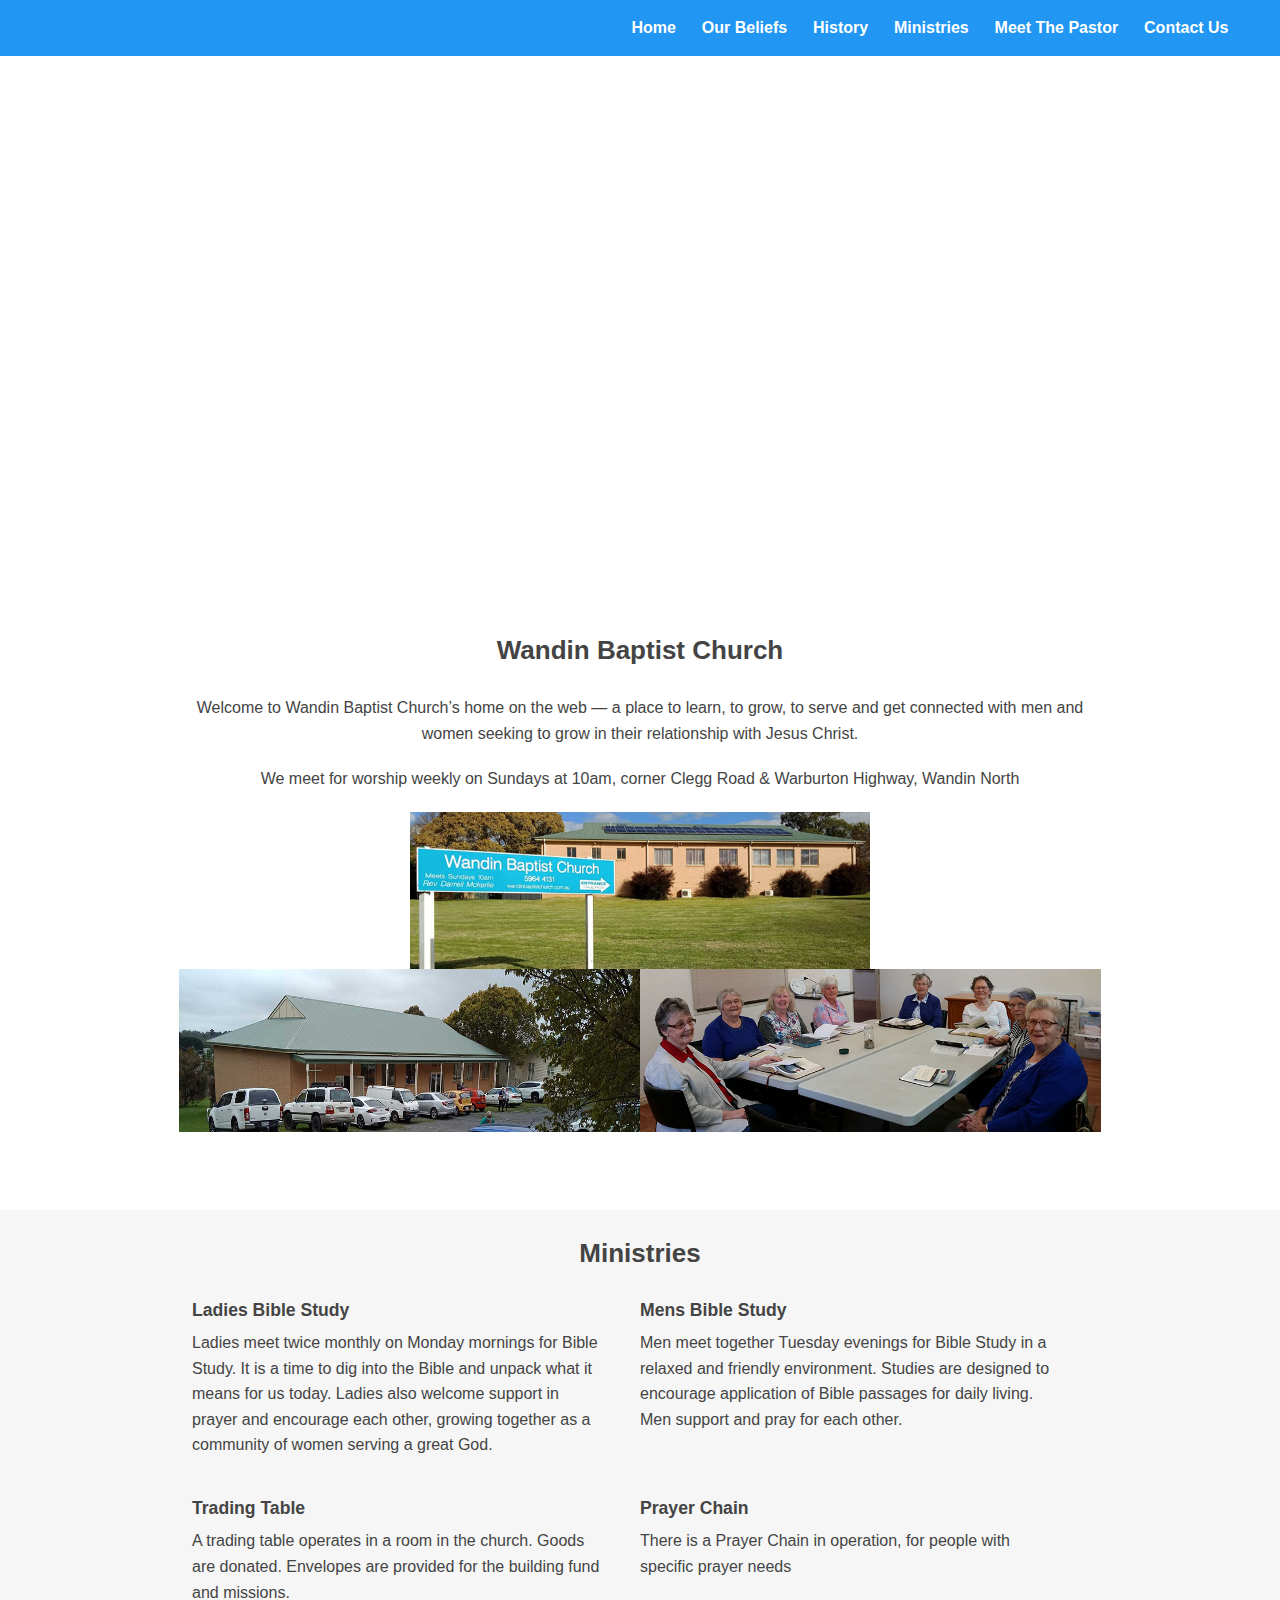
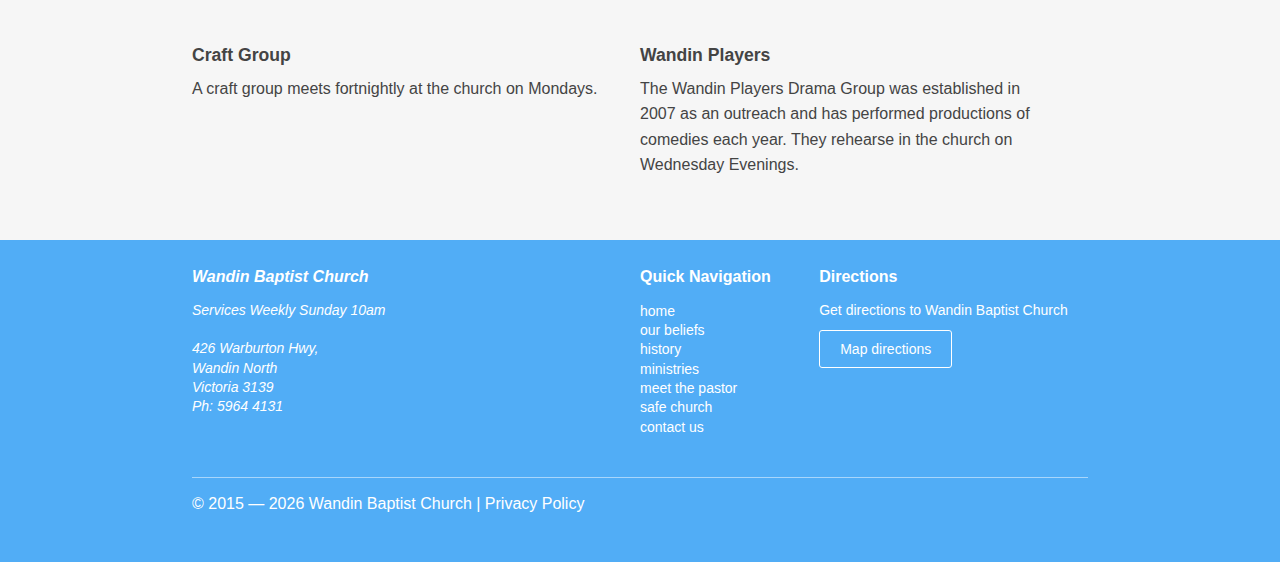
==== index.html @ 98bea3c4 "Update homepage HTML" ====
<!DOCTYPE html>
<html>

<head>
  <meta charset="utf-8">
  <meta http-equiv="X-UA-Compatible" content="IE=edge,chrome=1">
  <title>Wandin Baptist Church</title>
  <meta name="viewport" content="width=device-width, initial-scale=1.0">
  <link rel="stylesheet" href="assets/css/main.css">
  <style>
    .photo--grid img {
      margin: 0 auto;
      width: 100%;
    }
@media screen and (min-width:1000px) {
    .photo--grid {
      display: flex;
    }
    .photo--grid img, .half-img {
      margin: 0 auto;
      width: 50%;
    }
  }
  </style>
  
</head>

<body>
  <header role="banner">

    <div class="wrapper header--wrapper">

      <div class="logo">
        <a href="index.html"><img src="assets/img/logo.jpg" alt=""></a>
      </div><!-- logo -->

      <nav role="navigation" class="main__navigation">
        <ul>
          <li><a href="index.html">home</a></li>
          <li><a href="our-beliefs.html">our beliefs</a></li>
          <li><a href="wandin-baptist-history.html">history</a></li>
          <li><a href="#ministries">ministries</a></li>
          <li><a href="meet-the-pastor.html">meet the pastor</a></li>
          <li><a href="contact-us.html">contact us</a></li>

        </ul>

      </nav>

    </div><!-- end wrapper -->

  </header><!-- end header -->

  <div class="banner">
    <div class="banner__content">
      <h2>Wandin Baptist Church</h2>
      <p>Sundays 10am</p>
      <a href="our-beliefs.html" class="btn">read more about wandin baptist church</a>
    </div>
  </div><!-- end banner -->
  <article>
    <h3 class="article__heading">Wandin Baptist Church</h3>
    <p>Welcome to Wandin Baptist Church’s home on the web &mdash; a place to learn, to grow, to serve and get connected
      with men and women seeking to grow in their relationship with Jesus Christ.</p>
    <p>We meet for worship weekly on Sundays at 10am, corner Clegg Road &amp; Warburton Highway, Wandin North</p>
    <img src="assets/img/wandin-baptist-rear_CROP.jpg" alt="Church building" class="half-img">
    <div class="photo--grid">
        <img src="assets/img/Wandin-Baptist-with-cars.jpg" alt="Church building with multiple cars parked in front of it">
        <img src="assets/img/Wandin-Baptist-Ladies.jpg" alt="a Group of Ladies Meeting for a bible study" title="a Group of Ladies Meeting for a bible study"> 
    </div>
  </article>
  
  

  
  <div class="sub__footer" role="contentinfo" id="ministries">
    <div class="sub__footer--content wrapper--small">
      <h3 class="sub__footer--heading">Ministries</h3>
      <ul>
        <li>
          <h4>ladies bible study</h4>
          <p>Ladies meet twice monthly on Monday mornings for Bible Study. It is a time to dig into the Bible and unpack what it means for us today.  Ladies also welcome support in prayer and encourage each other, growing together as a community of women serving a great God.</p>
        </li> 
        <li>
          <h4>mens bible study</h4>
          <p>Men meet together Tuesday evenings for Bible Study in a relaxed and friendly environment.  Studies are designed to encourage application of Bible passages for daily living. Men support and pray for each other.</p>
        </li>
        <li>
          <h4>trading table</h4>
          <p>A trading table operates in a room in the church. Goods are donated. Envelopes are provided for the
            building fund and missions.</p>
        </li>
        <li>
          <h4>prayer chain</h4>
          <p>There is a Prayer Chain in operation, for people with specific prayer needs</p>
        </li>
        <li>
          <h4>craft group</h4>
          <p>A craft group meets fortnightly at the church on Mondays.</p>
        </li>
        <li>
          <h4>wandin players</h4>
          <p>The Wandin Players Drama Group was established in 2007 as an outreach and has performed productions of
            comedies each year. They rehearse in the church on Wednesday Evenings.</p>
        </li>
      </ul>
    </div>
  </div><!-- end sub-footer -->
  <footer role="contentinfo">

    <div class="main__footer--content wrapper--small">

      <address>
        <h5>wandin baptist church</h5>

        <p>Services Weekly Sunday 10am<br /><br />
          426 Warburton Hwy,<br />
          Wandin North<br />
          Victoria 3139<br />
          Ph: 5964 4131
        </p>

      </address>

      <nav role="navigation" class="footer__navigation">
        <h5>Quick Navigation</h5>

        <ul>
          <li><a href="index.html">home</a>
          <li><a href="our-beliefs.html">our beliefs</a></li>
          <li><a href="wandin-baptist-history.html">history</a></li>
          <li><a href="#ministries">ministries</a></li>
          <li><a href="meet-the-pastor.html">meet the pastor</a></li>
          <li><a href="safe-church.html">safe church</a></li>
          <li><a href="contact-us.html">contact us</a></li>
        </ul>

      </nav>

      <div class="directions">
        <h5>directions</h5>
        <p>Get directions to Wandin Baptist Church</p>
        <a href="https://www.google.com.au/maps/dir//426+Warburton+Hwy,+Wandin+North+VIC+3139/@-37.781396,145.4275723,17z/data=!4m8!4m7!1m0!1m5!1m1!1s0x6ad6296b42bf8693:0xf4c6019c6da97b45!2m2!1d145.429761!2d-37.781396"
          class="btn btn--secondary" target="_blank">Map
          directions</a>
      </div>
    </div><!-- end main footer content -->


    <div class="copyright wrapper--small">
      <p>&copy; 2015 &mdash;
        <script>document.write(new Date().getFullYear())</script> Wandin Baptist Church | <a href="privacy.html">Privacy
          Policy</a>
    </div>

  </footer><!-- end footer -->
  <script src="https://code.jquery.com/jquery-2.2.4.min.js"></script>
  <script src="assets/js/min/main.js"></script>
</body>

</html>
---- assets/css/main.css ----
progress,
sub,
sup {
    vertical-align: baseline;
}
button,
hr,
input {
    overflow: visible;
}
body,
html {
    -webkit-text-size-adjust: 100%;
}
.banner__content,
.large,
article,
h2 {
    text-align: center;
}
@font-face {
    font-family: "Fira Sans";
    font-style: normal;
    font-weight: 400;
    src: local("Fira Sans Regular"), local("FiraSans-Regular"), url(https://fonts.gstatic.com/s/firasans/v7/EjsrzDkQUQCDwsBtLpcVQaCWcynf_cDxXwCLxiixG1c.ttf) format("truetype");
}
@font-face {
    font-family: "Fira Sans";
    font-style: italic;
    font-weight: 400;
    src: local("Fira Sans Italic"), local("FiraSans-Italic"), url(https://fonts.gstatic.com/s/firasans/v7/QURAmFz4b80g324-oF-Uj50EAVxt0G0biEntp43Qt6E.ttf) format("truetype");
} /*! normalize.css v4.1.1 | MIT License | github.com/necolas/normalize.css */
@font-face {
    font-family: "Source Sans Pro";
    font-style: normal;
    font-weight: 300;
    src: local("Source Sans Pro Light"), local("SourceSansPro-Light"), url(https://fonts.gstatic.com/s/sourcesanspro/v9/toadOcfmlt9b38dHJxOBGMw1o1eFRj7wYC6JbISqOjY.ttf) format("truetype");
}
@font-face {
    font-family: "Source Sans Pro";
    font-style: normal;
    font-weight: 400;
    src: local("Source Sans Pro"), local("SourceSansPro-Regular"), url(https://fonts.gstatic.com/s/sourcesanspro/v9/ODelI1aHBYDBqgeIAH2zlNzbP97U9sKh0jjxbPbfOKg.ttf) format("truetype");
}
@font-face {
    font-family: "Source Sans Pro";
    font-style: normal;
    font-weight: 600;
    src: local("Source Sans Pro Semibold"), local("SourceSansPro-Semibold"), url(https://fonts.gstatic.com/s/sourcesanspro/v9/toadOcfmlt9b38dHJxOBGNNE-IuDiR70wI4zXaKqWCM.ttf) format("truetype");
}
html {
    font-family: sans-serif;
    -ms-text-size-adjust: 100%;
}
article,
aside,
details,
figcaption,
figure,
footer,
header,
main,
menu,
nav,
section,
summary {
    display: block;
}
audio,
canvas,
progress,
video {
    display: inline-block;
}
audio:not([controls]) {
    display: none;
    height: 0;
}
[hidden],
template {
    display: none;
}
a {
    background-color: transparent;
    -webkit-text-decoration-skip: objects;
    color: #fff;
    text-decoration: none;
    outline: 0;
    -webkit-transition: all 0.2s ease-in-out;
    transition: all 0.2s ease-in-out;
}
.btn,
a:focus,
a:hover {
    -webkit-transition: all 0.2s ease-in-out;
}
a:active,
a:hover {
    outline-width: 0;
}
abbr[title] {
    border-bottom: none;
    text-decoration: underline;
    text-decoration: underline dotted;
}
b,
strong {
    font-weight: bolder;
}
dfn {
    font-style: italic;
}
mark {
    background-color: #ff0;
    color: #000;
}
sub,
sup {
    font-size: 75%;
    line-height: 0;
    position: relative;
}
sub {
    bottom: -0.25em;
}
sup {
    top: -0.5em;
}
img {
    display: block; 
    height: auto; 
    width: 100%;
}
svg:not(:root) {
    overflow: hidden;
}
code,
kbd,
pre,
samp {
    font-family: monospace, monospace;
    font-size: 1em;
}

hr {
    -webkit-box-sizing: content-box;
    box-sizing: content-box;
}
button,
input,
select,
textarea {
    font: inherit;
    margin: 0;
}
optgroup {
    font-weight: 700;
}
button,
select {
    text-transform: none;
}
h5,
nav.main__navigation {
    text-transform: capitalize;
}
[type="reset"],
[type="submit"],
button,
html [type="button"] {
    -webkit-appearance: button;
}
[type="button"]::-moz-focus-inner,
[type="reset"]::-moz-focus-inner,
[type="submit"]::-moz-focus-inner,
button::-moz-focus-inner {
    border-style: none;
    padding: 0;
}
[type="button"]:-moz-focusring,
[type="reset"]:-moz-focusring,
[type="submit"]:-moz-focusring,
button:-moz-focusring {
    outline: ButtonText dotted 1px;
}
fieldset {
    border: 1px solid silver;
    margin: 0 2px;
    padding: 0.35em 0.625em 0.75em;
}
legend {
    -webkit-box-sizing: border-box;
    box-sizing: border-box;
    color: inherit;
    display: table;
    max-width: 100%;
    padding: 0;
    white-space: normal;
}
textarea {
    overflow: auto;
}
[type="checkbox"],
[type="radio"] {
    -webkit-box-sizing: border-box;
    box-sizing: border-box;
    padding: 0;
}
[type="number"]::-webkit-inner-spin-button,
[type="number"]::-webkit-outer-spin-button {
    height: auto;
}
[type="search"] {
    -webkit-appearance: textfield;
    outline-offset: -2px;
}
[type="search"]::-webkit-search-cancel-button,
[type="search"]::-webkit-search-decoration {
    -webkit-appearance: none;
}
::-webkit-file-upload-button {
    -webkit-appearance: button;
    font: inherit;
}
.big,
.bigger,
.gigantic,
.huge,
.large,
body,
h1,
h2,
h3,
h4,
h5,
h6 {
    margin: 0;
    font-family: "Source Sans Pro", Helvertica, Arial, sans-serif;
}
* {
    -webkit-box-sizing: border-box;
    box-sizing: border-box;
}
.big,
.bigger,
.gigantic,
.huge,
.large,
h1,
h2,
h3,
h4,
h5,
h6 {
    font-weight: 700;
}
.gigantic {
    font-size: 6.875rem;
    line-height: 1.09;
    letter-spacing: -0.125rem;
}
.huge,
h1 {
    font-size: 4.25rem;
    line-height: 1.05;
    letter-spacing: -0.063rem;
}
.large,
h2 {
    font-size: 2.625rem;
    line-height: 1.14;
}
.big,
.bigger,
h3,
h4,
h5 {
    line-height: 1.38;
}
.bigger,
h3 {
    font-size: 1.625rem;
}
.big,
h4 {
    font-size: 1.375rem;
}
h5 {
    font-size: 1rem;
    margin-bottom: 0.809rem;
}
.small,
small {
    font-size: 0.625rem;
    line-height: 1.2;
}
a:focus,
a:hover {
    color: #e6e6e6;
    transition: all 0.2s ease-in-out;
}
::selection {
    background: #2196f3;
}
::-moz-selection {
    background: #2196f3;
}
img::selection {
    background: 0 0;
}
img::-moz-selection {
    background: 0 0;
}
body,
html {
    min-height: 100vh;
    min-height: 100%;
}
body {
    background: #fff;
    line-height: 1.6;
    font-size: 100%;
    font-weight: 400;
    color: #444;
    -webkit-font-smoothing: antialiased;
    -webkit-tap-highlight-color: #2196f3;
    overflow-x: hidden;
}
p {
    margin: 0 0 1.25rem;
}
em {
    font-style: italic;
}
strong {
    font-weight: 700;
}
hr {
    border: solid #ddd;
    border-width: 0.063rem 0 0;
    clear: both;
    margin: 0.625rem 0 1.875rem;
    height: 0;
}
.btn {
    padding: 0.625rem 1.25rem;
    border: 0.063rem solid #fff;
    -webkit-border-radius: 0.188rem;
    border-radius: 0.188rem;
    transition: all 0.2s ease-in-out;
}
.btn--secondary,
.btn:hover {
    -webkit-transition: all 0.2s ease-in-out;
}
.btn:hover {
    color: #d9d9d9;
    border-color: #d9d9d9;
    transition: all 0.2s ease-in-out;
}
.btn--secondary {
    color: #fff;
    transition: all 0.2s ease-in-out;
    border-color: #fff;
}
.btn--secondary:hover {
    color: #d9d9d9;
    border-color: #d9d9d9;
    -webkit-transition: all 0.2s ease-in-out;
    transition: all 0.2s ease-in-out;
}
.wrapper {
    width: 96%;
    margin: 0 auto;
}
.wrapper--small {
    width: 94%;
    margin: 0 auto;
}
@media screen and (min-width: 700px) {
    .wrapper--small {
        width: 70%;
        margin: 0 auto;
    }
}
form {
    margin-bottom: 1.618rem;
    display: -webkit-box;
    display: -webkit-flex;
    display: -ms-flexbox;
    display: flex;
    -webkit-box-orient: horizontal;
    -webkit-box-direction: normal;
    -webkit-flex-direction: row;
    -ms-flex-direction: row;
    flex-direction: row;
    -webkit-flex-wrap: wrap;
    -ms-flex-wrap: wrap;
    flex-wrap: wrap;
}
form input:focus,
form textarea:focus {
    outline: 0;
    border: 1px solid #2196f3;
}
form input,
form textarea {
    margin-right: 10px;
    margin-bottom: 10px;
    padding: 8px 10px;
    color: #444;
    border: 1px solid #e1e1e1;
}
form input {
    -webkit-box-flex: 1;
    -webkit-flex: 1 0 40%;
    -ms-flex: 1 0 40%;
    flex: 1 0 40%;
}
form textarea {
    -webkit-box-flex: 1;
    -webkit-flex: 1 0 98%;
    -ms-flex: 1 0 98%;
    flex: 1 0 98%;
    min-height: 6.472rem;
}
form button {
    font-size: 0.875rem;
    background-color: #fff;
    -webkit-box-shadow: none;
    box-shadow: none;
    border: 1px solid #e1e1e1;
    color: #444;
}
.timeline ul li,
form button:hover,
header {
    background-color: #2196f3;
}
form button:hover {
    color: #fff;
    cursor: pointer;
}
::-webkit-input-placeholder {
    opacity: 0.54;
    color: #444;
    font-size: 0.875rem;
}
:-moz-placeholder {
    color: #444;
    font-size: 0.875rem;
}
::-moz-placeholder {
    color: #444;
    font-size: 0.875rem;
}
:-ms-input-placeholder {
    color: #444;
    font-size: 0.875rem;
}
header {
    padding: 0.938rem 0;
}
nav.main__navigation {
    font-weight: 600;
}
.our-beliefs ul i,
time {
    font-weight: 700;
}
nav.main__navigation ul {
    list-style: none;
    padding: 0;
    margin: 0;
}
nav.main__navigation ul li {
    margin-right: 0.809rem;
}
@media screen and (min-width: 860px) {
    .header--wrapper {
        display: -webkit-box;
        display: -webkit-flex;
        display: -ms-flexbox;
        display: flex;
        -webkit-box-orient: horizontal;
        -webkit-box-direction: normal;
        -webkit-flex-direction: row;
        -ms-flex-direction: row;
        flex-direction: row;
        -webkit-box-pack: justify;
        -webkit-justify-content: space-between;
        -ms-flex-pack: justify;
        justify-content: space-between;
        -webkit-box-align: center;
        -webkit-align-items: center;
        -ms-flex-align: center;
        align-items: center;
    }
    nav.main__navigation ul {
        display: -webkit-box;
        display: -webkit-flex;
        display: -ms-flexbox;
        display: flex;
    }
    nav.main__navigation ul li {
        margin-right: 1.618rem;
    }
}
.banner {
    background-image: url(../img/banner-img.jpg);
    background-position: center center;
    background-repeat: no-repeat;
    background-size: cover;
    min-height: 500px;
    display: -webkit-box;
    display: -webkit-flex;
    display: -ms-flexbox;
    display: flex;
    -webkit-box-pack: center;
    -webkit-justify-content: center;
    -ms-flex-pack: center;
    justify-content: center;
    -webkit-box-align: center;
    -webkit-align-items: center;
    -ms-flex-align: center;
    align-items: center;
    color: #fff;
}
.banner__content {
    padding: 3.236rem 0;
}
.banner__content p {
    font-size: 24px;
    font-style: italic;
    font-weight: 700;
    margin-bottom: 1.618rem;
}
article {
    max-width: 80%;
    margin: 4.854rem auto;
    padding: 0 4%;
}
article .article__heading {
    text-align: center;
    margin-bottom: 1.618rem;
}
.our-beliefs ul,
article .article__heading--post {
    text-align: left;
}
.our-beliefs ul {
    list-style: square;
}
.our-beliefs ul li {
    margin: 0 0 1.618rem;
}
.rounded {
    -webkit-border-radius: 0.4045rem;
    border-radius: 0.4045rem;
}
.centered-img {
    max-width: 100%;
    display: block;
    margin: 0 auto 1rem;
    text-align: center;
}
.timeline ul {
    padding: 3.125rem 0;
}
.timeline ul li {
    list-style-type: none;
    position: relative;
    width: 0.375rem;
    margin: 0 auto;
    padding-top: 3.125rem;
}
.timeline ul li::after {
    content: "";
    position: absolute;
    left: 50%;
    bottom: 0;
    -webkit-transform: translateX(-50%);
    -ms-transform: translateX(-50%);
    transform: translateX(-50%);
    width: 1.875rem;
    height: 1.875rem;
    -webkit-border-radius: 50%;
    border-radius: 50%;
    background: inherit;
    -webkit-transition: background 0.5s ease-in-out;
    transition: background 0.5s ease-in-out;
}
.timeline ul li div {
    position: relative;
    bottom: 0;
    width: 25rem;
    padding: 0.938rem;
    background: #2196f3;
    color: #fff;
    visibility: hidden;
    opacity: 0;
    -webkit-transition: all 0.5s ease-in-out;
    transition: all 0.5s ease-in-out;
}
.timeline ul li div::before {
    content: "";
    position: absolute;
    bottom: 0.438rem;
    width: 0;
    height: 0;
    border-style: solid;
}
.timeline ul li:nth-child(odd) div {
    left: 2.813rem;
    -webkit-transform: translate3d(12.5rem, 0, 0);
    transform: translate3d(12.5rem, 0, 0);
}
.timeline ul li:nth-child(odd) div::before {
    left: -0.938rem;
    border-width: 0.5rem 1rem 0.5rem 0;
    border-color: transparent #2196f3 transparent transparent;
}
.timeline ul li:nth-child(even) div {
    left: -27.438rem;
    -webkit-transform: translate3d(-12.5rem, 0, 0);
    transform: translate3d(-12.5rem, 0, 0);
}
.timeline ul li:nth-child(even) div::before {
    right: -0.938rem;
    border-width: 0.5rem 0 0.5rem 1rem;
    border-color: transparent transparent transparent #2196f3;
}
time {
    display: block;
    font-size: 1.2rem;
    margin-bottom: 0.5rem;
}
.timeline ul li.in-view::after {
    background: #2196f3;
}
.timeline ul li.in-view div {
    -webkit-transform: none;
    -ms-transform: none;
    transform: none;
    visibility: visible;
    opacity: 1;
}
@media screen and (max-width: 56.25rem) {
    .timeline ul li div {
        width: 15.625rem;
    }
    .timeline ul li:nth-child(even) div {
        left: -18.063rem;
    }
}
@media screen and (max-width: 37.5rem) {
    .timeline ul li {
        margin-left: 1.25rem;
    }
    .timeline ul li div {
        width: -webkit-calc(100vw - 5.688rem);
        width: calc(100vw - 5.688rem);
    }
    .timeline ul li:nth-child(even) div {
        left: 2.813rem;
    }
    .timeline ul li:nth-child(even) div::before {
        left: -0.938rem;
        border-width: 0.5rem 1rem 0.5rem 0;
        border-color: transparent #2196f3 transparent transparent;
    }
}
.contact-us {
    text-align: left;
}
.article__heading--post {
    margin-bottom: 1.618rem;
}
.sub__footer {
    background-color: #f6f6f6;
    padding: 1.618rem 0;
}
.sub__footer--content ul {
    display: -webkit-box;
    display: -webkit-flex;
    display: -ms-flexbox;
    display: flex;
    -webkit-box-orient: vertical;
    -webkit-box-direction: normal;
    -webkit-flex-direction: column;
    -ms-flex-direction: column;
    flex-direction: column;
    list-style: none;
    padding-left: 0;
}
.sub__footer--content ul li:nth-child(-n + 3) {
    margin-bottom: 2%;
}
.sub__footer--content ul li h4 {
    font-size: 1.1rem;
    font-weight: 600;
    text-transform: capitalize;
}
@media screen and (min-width: 860px) {
    .sub__footer--content ul {
        -webkit-box-orient: horizontal;
        -webkit-box-direction: normal;
        -webkit-flex-direction: row;
        -ms-flex-direction: row;
        flex-direction: row;
        -webkit-flex-wrap: wrap;
        -ms-flex-wrap: wrap;
        flex-wrap: wrap;
    }
    .sub__footer--content ul li {
        -webkit-box-flex: 1;
        -webkit-flex: 1 1 46%;
        -ms-flex: 1 1 46%;
        flex: 1 1 46%;
        margin-right: 4%;
    }
    .sub__footer--content ul li h4 {
        margin-bottom: 2%;
    }
}
.sub__footer--content ul li img {
    display: block;
    width: 100%;
}
.sub__footer--content .sub__footer--heading {
    text-align: center;
    margin-bottom: 1.618rem;
}
footer[role="contentinfo"] {
    background-color: #51adf6;
    color: #fff;
    padding: 1.618rem 0;
}
footer[role="contentinfo"] .main__footer--content {
    font-size: 0.875rem;
    line-height: 1.38;
}
@media screen and (min-width: 860px) {
    footer[role="contentinfo"] .main__footer--content {
        display: -webkit-box;
        display: -webkit-flex;
        display: -ms-flexbox;
        display: flex;
        -webkit-box-pack: justify;
        -webkit-justify-content: space-between;
        -ms-flex-pack: justify;
        justify-content: space-between;
        -webkit-flex-wrap: wrap;
        -ms-flex-wrap: wrap;
        flex-wrap: wrap;
    }
}
footer[role="contentinfo"] .main__footer--content address {
    -webkit-box-flex: 1;
    -webkit-flex: 1 0 50%;
    -ms-flex: 1 0 50%;
    flex: 1 0 50%;
}
footer[role="contentinfo"] .main__footer--content .footer__navigation {
    -webkit-box-flex: 1;
    -webkit-flex: 1 0 20%;
    -ms-flex: 1 0 20%;
    flex: 1 0 20%;
}
footer[role="contentinfo"] .main__footer--content .directions {
    -webkit-box-flex: 1;
    -webkit-flex: 1 0 30%;
    -ms-flex: 1 0 30%;
    flex: 1 0 30%;
}
footer[role="contentinfo"] .main__footer--content ul {
    list-style: none;
    padding-left: 0;
}
footer[role="contentinfo"] .main__footer--content ul a {
    color: #fff;
}
footer[role="contentinfo"] .main__footer--content ul a:hover {
    color: #bfbfbf;
}
.copyright {
    margin-top: 1.618rem;
    padding-top: 0.809rem;
    border-top: 1px solid rgba(255, 255, 255, 0.5);
}
.copyright p {
    text-align: left;
}



.policy-page {
    text-align:left;
    line-height: 1.5rem;
}

.policy-page a,
article a {
    color: #444;
    font-weight: 700;
}

.policy-page li {
    margin: 0.5rem 0 1rem 0;
}

.policy-page h4, 
.policy-page h5 {
    margin: 1.5rem 0;
}

a[href$='.pdf'] {
    background: transparent url(../img/PDF_file_icon.png) center right no-repeat;
    background-size: 16px 16px;
    padding-right: 28px;
    
}

.notice {
    max-width:800px;
    margin:1rem auto;
    padding:0 4%;
    font-weight: 700;
}

.notice a,
.contact-us a {
    color: rgb(68, 68, 68);
    text-decoration: underline;
}

.notice a:hover,
.contact-us a:hover {
    color: rgb(29, 29, 29);
    text-decoration: underline;
}
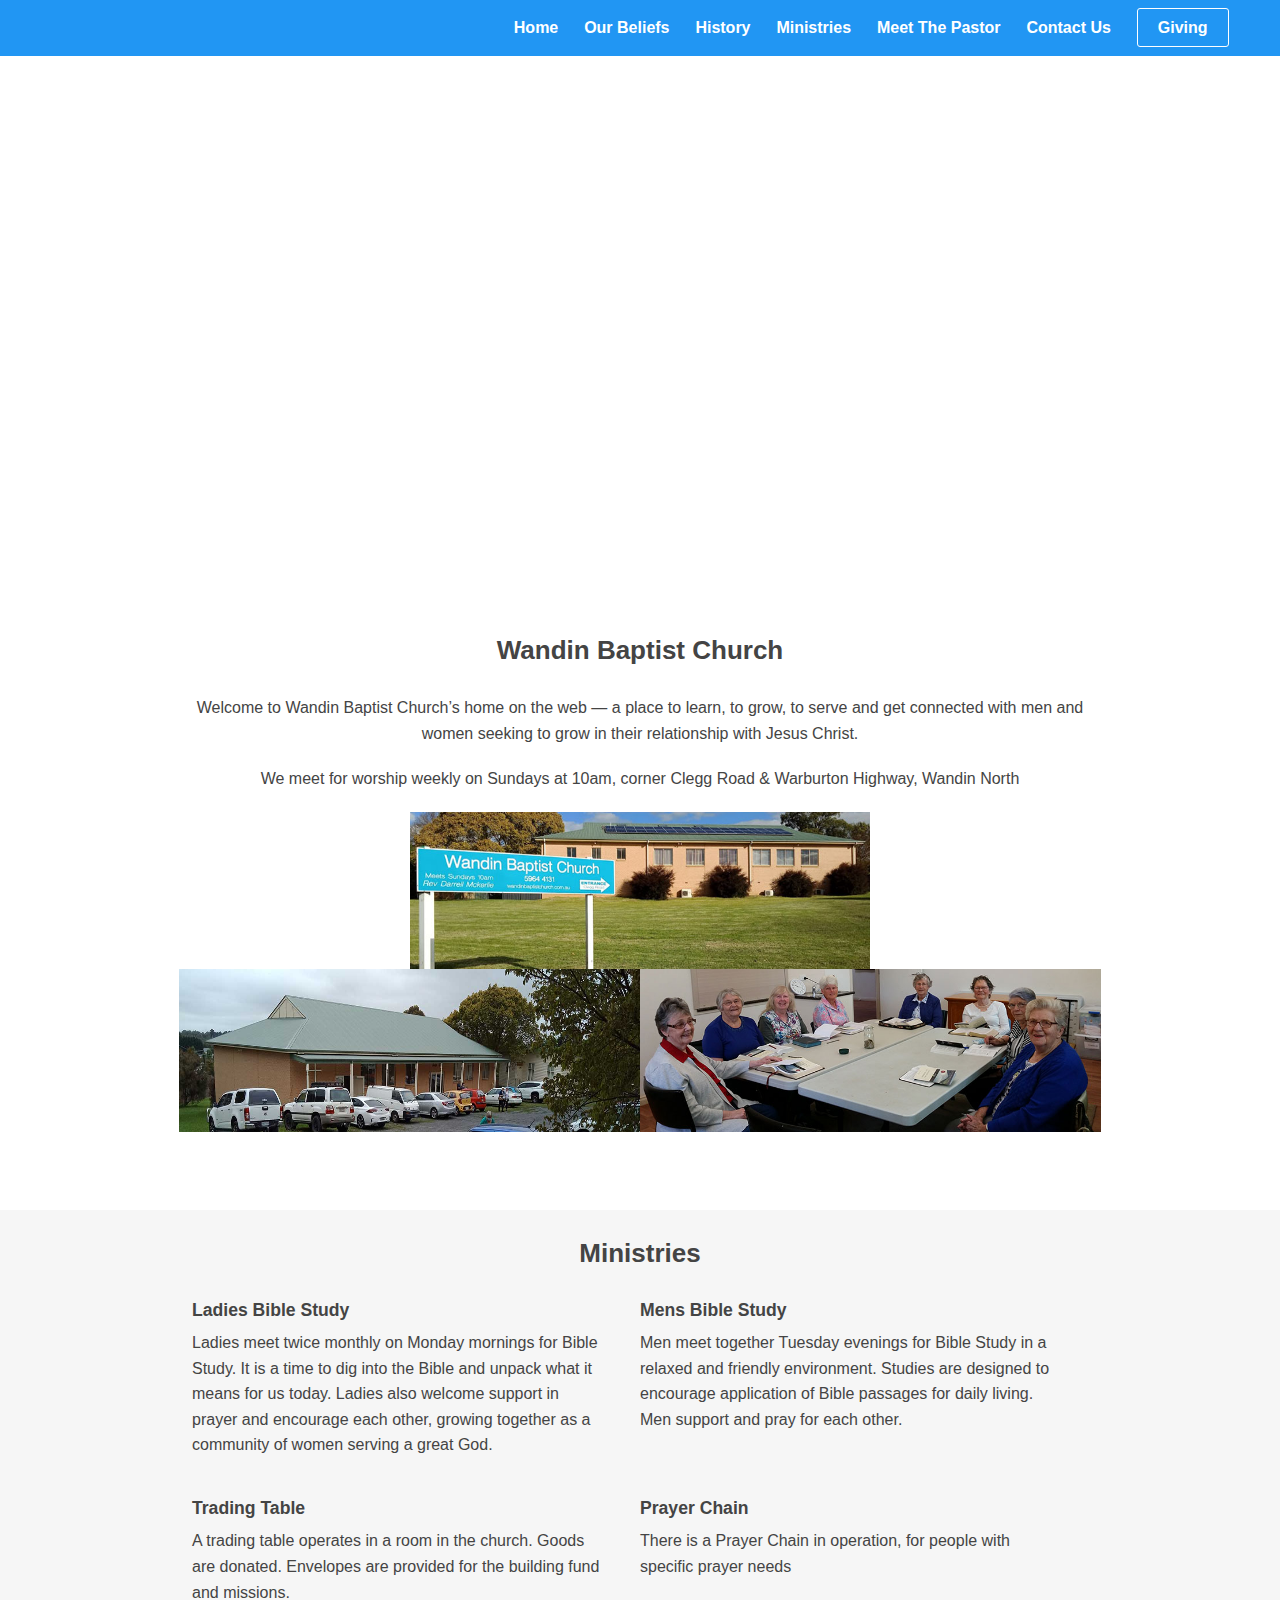
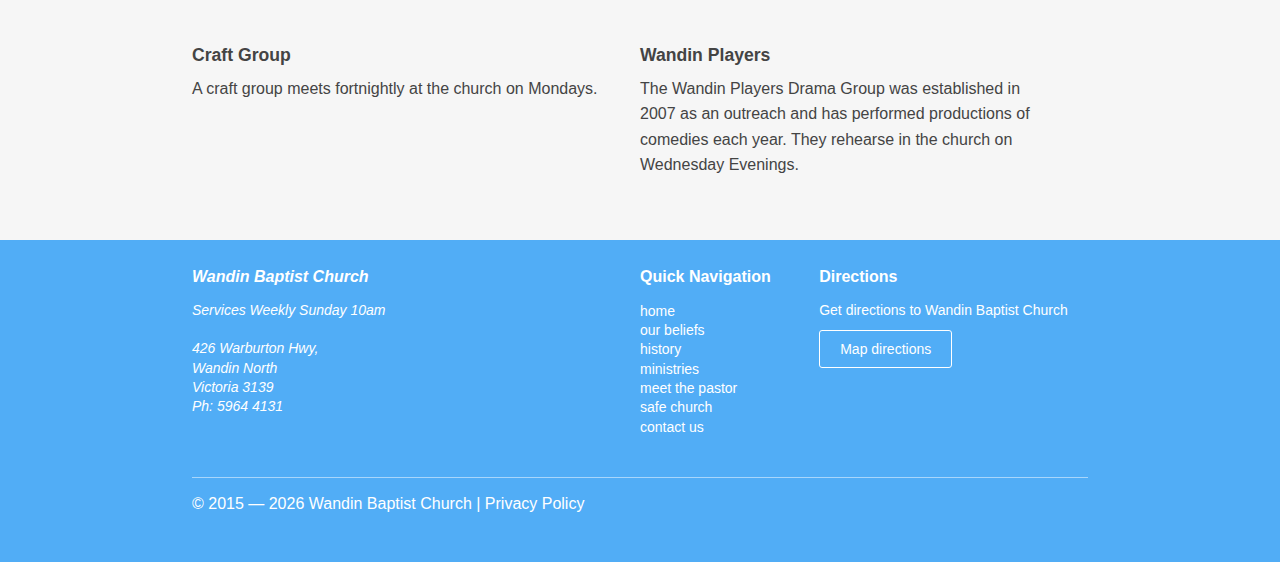
==== commit b1b16ef2: "Add Giving to main navigation" ====
--- a/index.html
+++ b/index.html
@@ -42,6 +42,7 @@
           <li><a href="#ministries">ministries</a></li>
           <li><a href="meet-the-pastor.html">meet the pastor</a></li>
           <li><a href="contact-us.html">contact us</a></li>
+          <li><a href="https://www.giveway.org.au/bfsgiveway/wandin-baptist-tithes---offerings" class="btn btn--giving" target="_blank">giving</a></li>
 
         </ul>
 
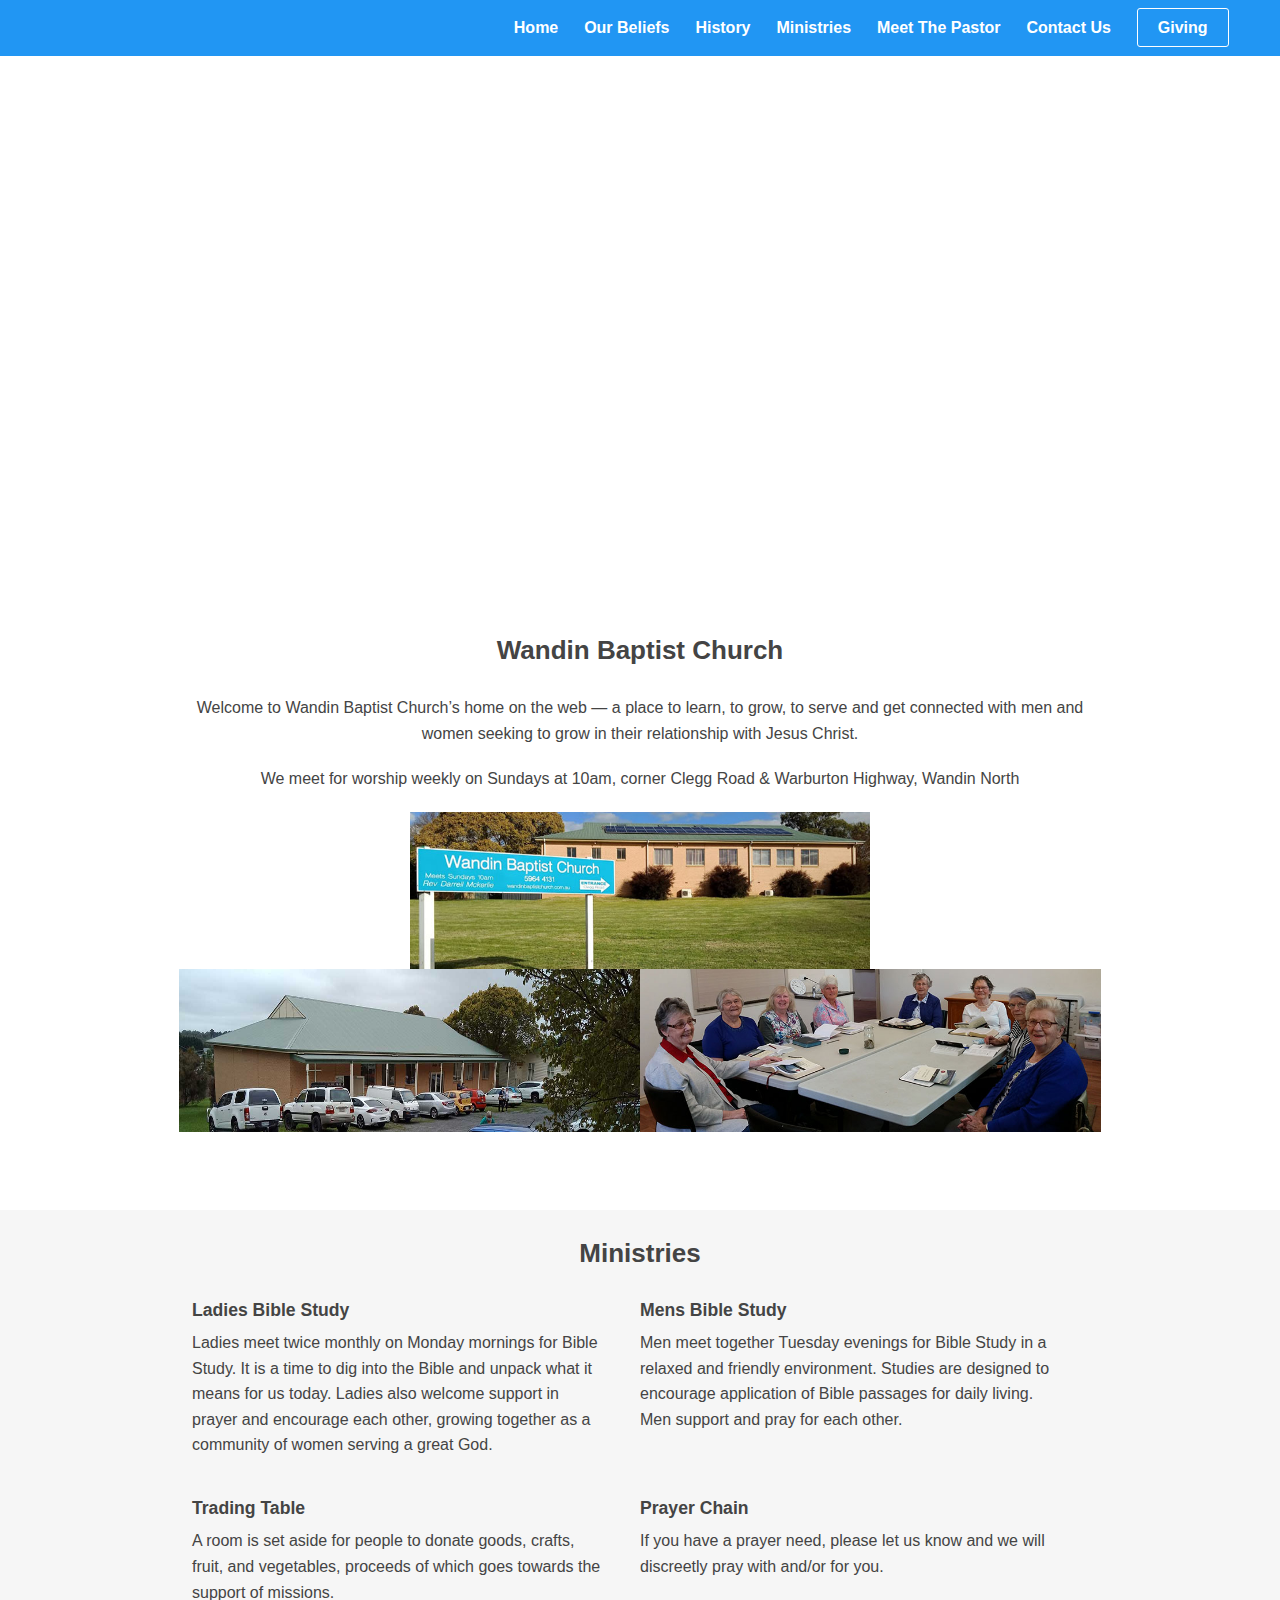
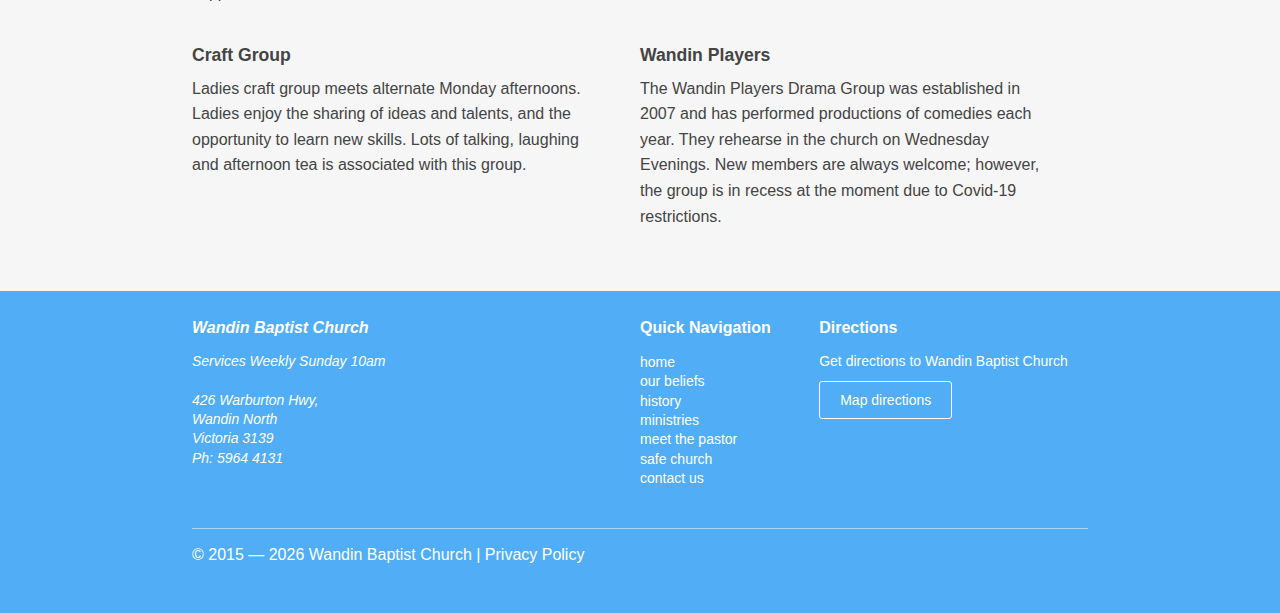
==== commit c4bc23c7: "Update Footers and Privacy Policy" ====
--- a/index.html
+++ b/index.html
@@ -80,7 +80,8 @@
       <ul>
         <li>
           <h4>ladies bible study</h4>
-          <p>Ladies meet twice monthly on Monday mornings for Bible Study. It is a time to dig into the Bible and unpack what it means for us today.  Ladies also welcome support in prayer and encourage each other, growing together as a community of women serving a great God.</p>
+          <p>Ladies meet twice monthly on Monday mornings for Bible Study. It is a time to dig into the Bible and unpack what it means for us today.  Ladies also welcome support in prayer and encourage each other, growing together as a community of women serving a great God.
+          </p>
         </li> 
         <li>
           <h4>mens bible study</h4>
@@ -88,21 +89,22 @@
         </li>
         <li>
           <h4>trading table</h4>
-          <p>A trading table operates in a room in the church. Goods are donated. Envelopes are provided for the
-            building fund and missions.</p>
+          <p>A room is set aside for people to donate goods, crafts, fruit, and vegetables, proceeds of which goes towards the support of missions. 
+          </p>
         </li>
         <li>
           <h4>prayer chain</h4>
-          <p>There is a Prayer Chain in operation, for people with specific prayer needs</p>
+          <p>If you have a prayer need, please let us know and we will discreetly pray with and/or for you.          </p>
         </li>
         <li>
           <h4>craft group</h4>
-          <p>A craft group meets fortnightly at the church on Mondays.</p>
+          <p>Ladies craft group meets alternate Monday afternoons.  Ladies enjoy the sharing of ideas and talents, and the opportunity to learn new skills.  Lots of talking, laughing and afternoon tea is associated with this group. 
+          </p>
         </li>
         <li>
           <h4>wandin players</h4>
-          <p>The Wandin Players Drama Group was established in 2007 as an outreach and has performed productions of
-            comedies each year. They rehearse in the church on Wednesday Evenings.</p>
+          <p>The Wandin Players Drama Group was established in 2007 and has performed productions of comedies each year. They rehearse in the church on Wednesday Evenings. New members are always welcome; however, the group is in recess at the moment due to Covid-19 restrictions.
+          </p>
         </li>
       </ul>
     </div>
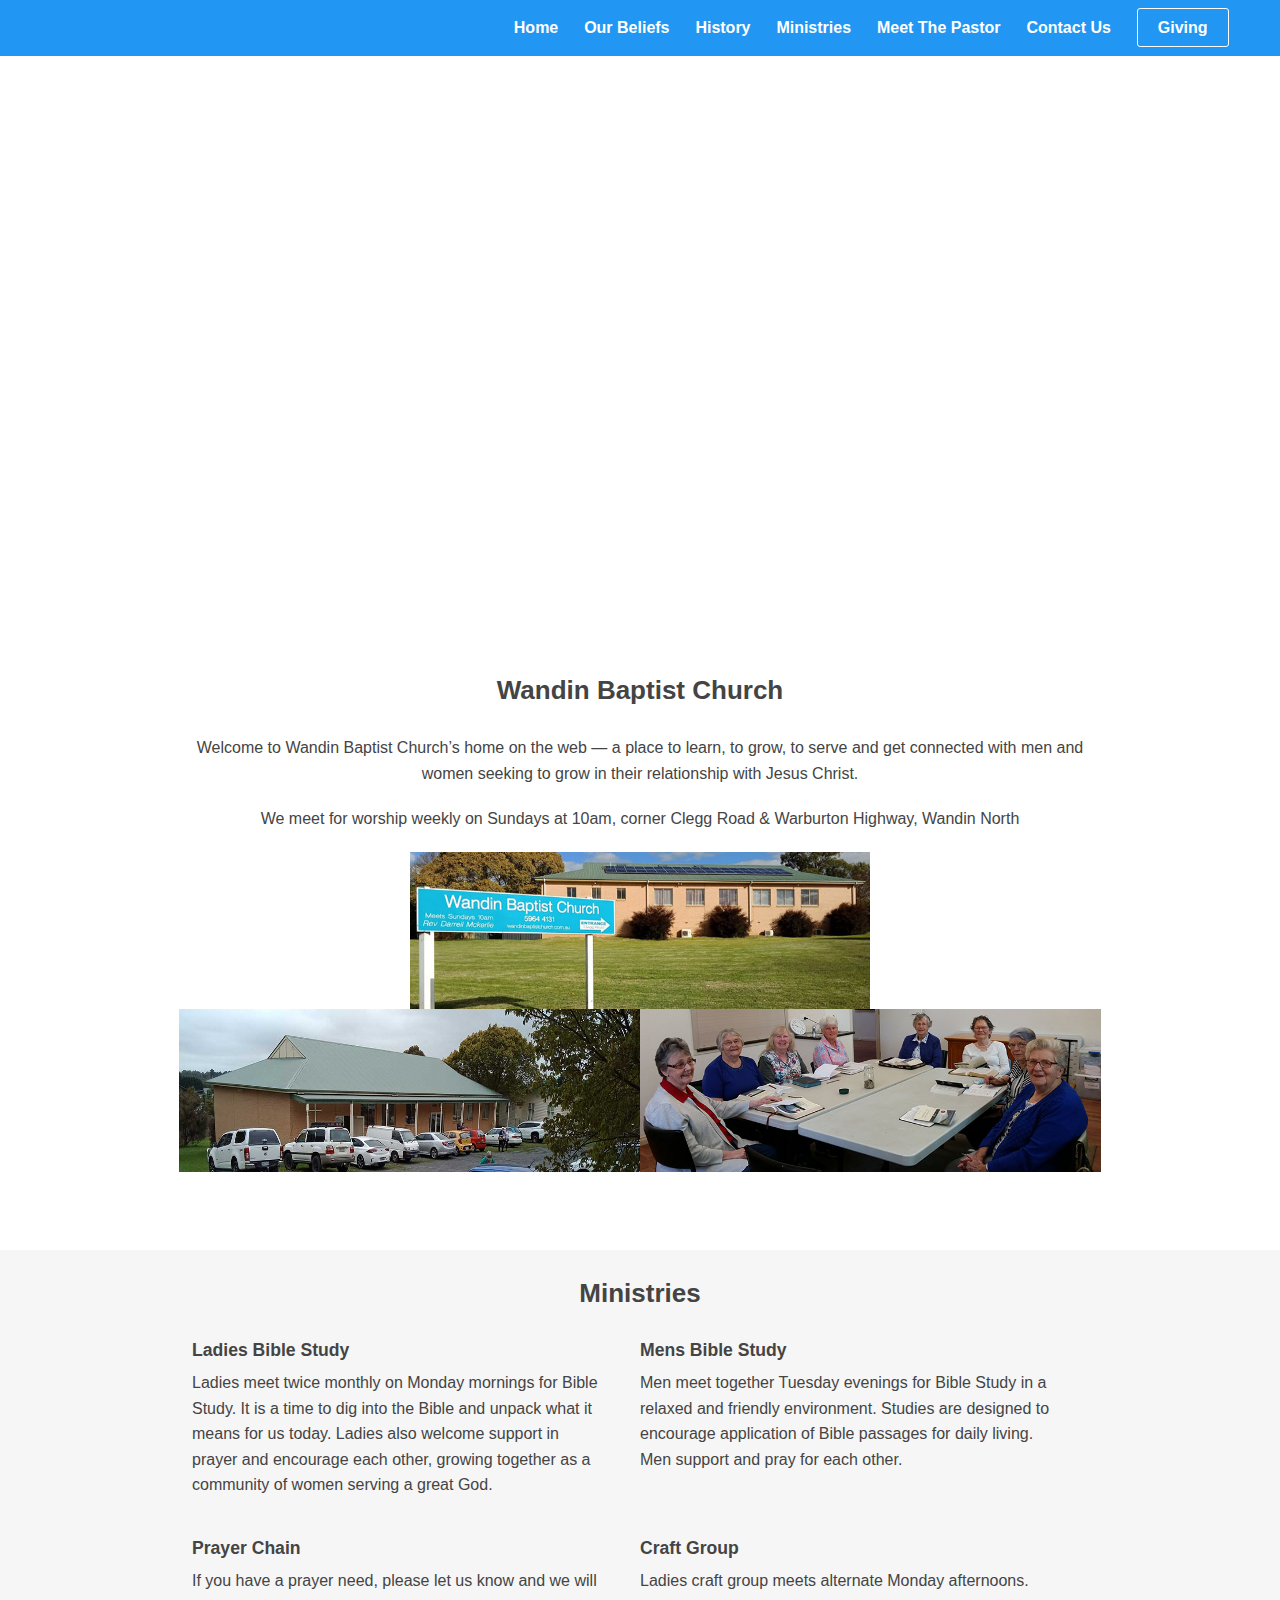
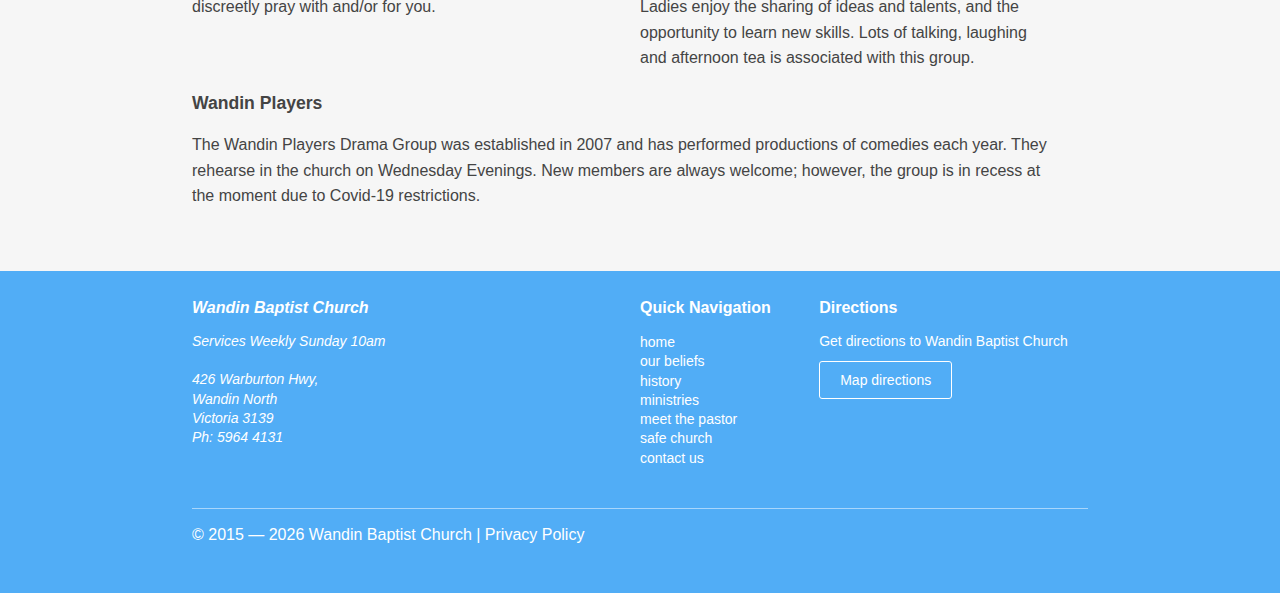
==== commit a1974a1b: "Upload new Pastor info - update footeer" ====
--- a/index.html
+++ b/index.html
@@ -12,20 +12,23 @@
       margin: 0 auto;
       width: 100%;
     }
-@media screen and (min-width:1000px) {
-    .photo--grid {
-      display: flex;
+
+    @media screen and (min-width:1000px) {
+      .photo--grid {
+        display: flex;
+      }
+
+      .photo--grid img,
+      .half-img {
+        margin: 0 auto;
+        width: 50%;
+      }
     }
-    .photo--grid img, .half-img {
-      margin: 0 auto;
-      width: 50%;
-    }
-  }
   </style>
-  
+
 </head>
 
-<body>
+<body class="homepage">
   <header role="banner">
 
     <div class="wrapper header--wrapper">
@@ -42,7 +45,8 @@
           <li><a href="#ministries">ministries</a></li>
           <li><a href="meet-the-pastor.html">meet the pastor</a></li>
           <li><a href="contact-us.html">contact us</a></li>
-          <li><a href="https://www.giveway.org.au/bfsgiveway/wandin-baptist-tithes---offerings" class="btn btn--giving" target="_blank">giving</a></li>
+          <li><a href="https://www.giveway.org.au/bfsgiveway/wandin-baptist-tithes---offerings" class="btn btn--giving"
+              target="_blank">giving</a></li>
 
         </ul>
 
@@ -66,44 +70,49 @@
     <p>We meet for worship weekly on Sundays at 10am, corner Clegg Road &amp; Warburton Highway, Wandin North</p>
     <img src="assets/img/wandin-baptist-rear_CROP.jpg" alt="Church building" class="half-img">
     <div class="photo--grid">
-        <img src="assets/img/Wandin-Baptist-with-cars.jpg" alt="Church building with multiple cars parked in front of it">
-        <img src="assets/img/Wandin-Baptist-Ladies.jpg" alt="a Group of Ladies Meeting for a bible study" title="a Group of Ladies Meeting for a bible study"> 
+      <img src="assets/img/Wandin-Baptist-with-cars.jpg" alt="Church building with multiple cars parked in front of it">
+      <img src="assets/img/Wandin-Baptist-Ladies.jpg" alt="a Group of Ladies Meeting for a bible study"
+        title="a Group of Ladies Meeting for a bible study">
     </div>
   </article>
-  
-  
 
-  
+
+
+
   <div class="sub__footer" role="contentinfo" id="ministries">
     <div class="sub__footer--content wrapper--small">
       <h3 class="sub__footer--heading">Ministries</h3>
       <ul>
         <li>
           <h4>ladies bible study</h4>
-          <p>Ladies meet twice monthly on Monday mornings for Bible Study. It is a time to dig into the Bible and unpack what it means for us today.  Ladies also welcome support in prayer and encourage each other, growing together as a community of women serving a great God.
-          </p>
-        </li> 
-        <li>
-          <h4>mens bible study</h4>
-          <p>Men meet together Tuesday evenings for Bible Study in a relaxed and friendly environment.  Studies are designed to encourage application of Bible passages for daily living. Men support and pray for each other.</p>
-        </li>
-        <li>
-          <h4>trading table</h4>
-          <p>A room is set aside for people to donate goods, crafts, fruit, and vegetables, proceeds of which goes towards the support of missions. 
+          <p>Ladies meet twice monthly on Monday mornings for Bible Study. It is a time to dig into the Bible and unpack
+            what it means for us today. Ladies also welcome support in prayer and encourage each other, growing together
+            as a community of women serving a great God.
           </p>
         </li>
         <li>
+          <h4>mens bible study</h4>
+          <p>Men meet together Tuesday evenings for Bible Study in a relaxed and friendly environment. Studies are
+            designed to encourage application of Bible passages for daily living. Men support and pray for each other.
+          </p>
+        </li>
+
+        <li>
           <h4>prayer chain</h4>
-          <p>If you have a prayer need, please let us know and we will discreetly pray with and/or for you.          </p>
+          <p>If you have a prayer need, please let us know and we will discreetly pray with and/or for you. </p>
         </li>
         <li>
           <h4>craft group</h4>
-          <p>Ladies craft group meets alternate Monday afternoons.  Ladies enjoy the sharing of ideas and talents, and the opportunity to learn new skills.  Lots of talking, laughing and afternoon tea is associated with this group. 
+          <p>Ladies craft group meets alternate Monday afternoons. Ladies enjoy the sharing of ideas and talents, and
+            the opportunity to learn new skills. Lots of talking, laughing and afternoon tea is associated with this
+            group.
           </p>
         </li>
         <li>
           <h4>wandin players</h4>
-          <p>The Wandin Players Drama Group was established in 2007 and has performed productions of comedies each year. They rehearse in the church on Wednesday Evenings. New members are always welcome; however, the group is in recess at the moment due to Covid-19 restrictions.
+          <p>The Wandin Players Drama Group was established in 2007 and has performed productions of comedies each year.
+            They rehearse in the church on Wednesday Evenings. New members are always welcome; however, the group is in
+            recess at the moment due to Covid-19 restrictions.
           </p>
         </li>
       </ul>
--- a/assets/css/main.css
+++ b/assets/css/main.css
@@ -1,56 +1,66 @@
 progress,
 sub,
 sup {
-    vertical-align: baseline;
+  vertical-align: baseline;
 }
 button,
 hr,
 input {
-    overflow: visible;
+  overflow: visible;
 }
 body,
 html {
-    -webkit-text-size-adjust: 100%;
+  -webkit-text-size-adjust: 100%;
 }
 .banner__content,
 .large,
 article,
 h2 {
-    text-align: center;
+  text-align: center;
 }
 @font-face {
-    font-family: "Fira Sans";
-    font-style: normal;
-    font-weight: 400;
-    src: local("Fira Sans Regular"), local("FiraSans-Regular"), url(https://fonts.gstatic.com/s/firasans/v7/EjsrzDkQUQCDwsBtLpcVQaCWcynf_cDxXwCLxiixG1c.ttf) format("truetype");
+  font-family: "Fira Sans";
+  font-style: normal;
+  font-weight: 400;
+  src: local("Fira Sans Regular"), local("FiraSans-Regular"),
+    url(https://fonts.gstatic.com/s/firasans/v7/EjsrzDkQUQCDwsBtLpcVQaCWcynf_cDxXwCLxiixG1c.ttf)
+      format("truetype");
 }
 @font-face {
-    font-family: "Fira Sans";
-    font-style: italic;
-    font-weight: 400;
-    src: local("Fira Sans Italic"), local("FiraSans-Italic"), url(https://fonts.gstatic.com/s/firasans/v7/QURAmFz4b80g324-oF-Uj50EAVxt0G0biEntp43Qt6E.ttf) format("truetype");
+  font-family: "Fira Sans";
+  font-style: italic;
+  font-weight: 400;
+  src: local("Fira Sans Italic"), local("FiraSans-Italic"),
+    url(https://fonts.gstatic.com/s/firasans/v7/QURAmFz4b80g324-oF-Uj50EAVxt0G0biEntp43Qt6E.ttf)
+      format("truetype");
 } /*! normalize.css v4.1.1 | MIT License | github.com/necolas/normalize.css */
 @font-face {
-    font-family: "Source Sans Pro";
-    font-style: normal;
-    font-weight: 300;
-    src: local("Source Sans Pro Light"), local("SourceSansPro-Light"), url(https://fonts.gstatic.com/s/sourcesanspro/v9/toadOcfmlt9b38dHJxOBGMw1o1eFRj7wYC6JbISqOjY.ttf) format("truetype");
+  font-family: "Source Sans Pro";
+  font-style: normal;
+  font-weight: 300;
+  src: local("Source Sans Pro Light"), local("SourceSansPro-Light"),
+    url(https://fonts.gstatic.com/s/sourcesanspro/v9/toadOcfmlt9b38dHJxOBGMw1o1eFRj7wYC6JbISqOjY.ttf)
+      format("truetype");
 }
 @font-face {
-    font-family: "Source Sans Pro";
-    font-style: normal;
-    font-weight: 400;
-    src: local("Source Sans Pro"), local("SourceSansPro-Regular"), url(https://fonts.gstatic.com/s/sourcesanspro/v9/ODelI1aHBYDBqgeIAH2zlNzbP97U9sKh0jjxbPbfOKg.ttf) format("truetype");
+  font-family: "Source Sans Pro";
+  font-style: normal;
+  font-weight: 400;
+  src: local("Source Sans Pro"), local("SourceSansPro-Regular"),
+    url(https://fonts.gstatic.com/s/sourcesanspro/v9/ODelI1aHBYDBqgeIAH2zlNzbP97U9sKh0jjxbPbfOKg.ttf)
+      format("truetype");
 }
 @font-face {
-    font-family: "Source Sans Pro";
-    font-style: normal;
-    font-weight: 600;
-    src: local("Source Sans Pro Semibold"), local("SourceSansPro-Semibold"), url(https://fonts.gstatic.com/s/sourcesanspro/v9/toadOcfmlt9b38dHJxOBGNNE-IuDiR70wI4zXaKqWCM.ttf) format("truetype");
+  font-family: "Source Sans Pro";
+  font-style: normal;
+  font-weight: 600;
+  src: local("Source Sans Pro Semibold"), local("SourceSansPro-Semibold"),
+    url(https://fonts.gstatic.com/s/sourcesanspro/v9/toadOcfmlt9b38dHJxOBGNNE-IuDiR70wI4zXaKqWCM.ttf)
+      format("truetype");
 }
 html {
-    font-family: sans-serif;
-    -ms-text-size-adjust: 100%;
+  font-family: sans-serif;
+  -ms-text-size-adjust: 100%;
 }
 article,
 aside,
@@ -64,163 +74,163 @@
 nav,
 section,
 summary {
-    display: block;
+  display: block;
 }
 audio,
 canvas,
 progress,
 video {
-    display: inline-block;
+  display: inline-block;
 }
 audio:not([controls]) {
-    display: none;
-    height: 0;
+  display: none;
+  height: 0;
 }
 [hidden],
 template {
-    display: none;
+  display: none;
 }
 a {
-    background-color: transparent;
-    -webkit-text-decoration-skip: objects;
-    color: #fff;
-    text-decoration: none;
-    outline: 0;
-    -webkit-transition: all 0.2s ease-in-out;
-    transition: all 0.2s ease-in-out;
+  background-color: transparent;
+  -webkit-text-decoration-skip: objects;
+  color: #fff;
+  text-decoration: none;
+  outline: 0;
+  -webkit-transition: all 0.2s ease-in-out;
+  transition: all 0.2s ease-in-out;
 }
 .btn,
 a:focus,
 a:hover {
-    -webkit-transition: all 0.2s ease-in-out;
+  -webkit-transition: all 0.2s ease-in-out;
 }
 a:active,
 a:hover {
-    outline-width: 0;
+  outline-width: 0;
 }
 abbr[title] {
-    border-bottom: none;
-    text-decoration: underline;
-    text-decoration: underline dotted;
+  border-bottom: none;
+  text-decoration: underline;
+  text-decoration: underline dotted;
 }
 b,
 strong {
-    font-weight: bolder;
+  font-weight: bolder;
 }
 dfn {
-    font-style: italic;
+  font-style: italic;
 }
 mark {
-    background-color: #ff0;
-    color: #000;
+  background-color: #ff0;
+  color: #000;
 }
 sub,
 sup {
-    font-size: 75%;
-    line-height: 0;
-    position: relative;
+  font-size: 75%;
+  line-height: 0;
+  position: relative;
 }
 sub {
-    bottom: -0.25em;
+  bottom: -0.25em;
 }
 sup {
-    top: -0.5em;
+  top: -0.5em;
 }
 img {
-    display: block; 
-    height: auto; 
-    width: 100%;
+  display: block;
+  height: auto;
+  max-width: 100%;
 }
 svg:not(:root) {
-    overflow: hidden;
+  overflow: hidden;
 }
 code,
 kbd,
 pre,
 samp {
-    font-family: monospace, monospace;
-    font-size: 1em;
+  font-family: monospace, monospace;
+  font-size: 1em;
 }
 
 hr {
-    -webkit-box-sizing: content-box;
-    box-sizing: content-box;
+  -webkit-box-sizing: content-box;
+  box-sizing: content-box;
 }
 button,
 input,
 select,
 textarea {
-    font: inherit;
-    margin: 0;
+  font: inherit;
+  margin: 0;
 }
 optgroup {
-    font-weight: 700;
+  font-weight: 700;
 }
 button,
 select {
-    text-transform: none;
+  text-transform: none;
 }
 h5,
 nav.main__navigation {
-    text-transform: capitalize;
+  text-transform: capitalize;
 }
 [type="reset"],
 [type="submit"],
 button,
 html [type="button"] {
-    -webkit-appearance: button;
+  -webkit-appearance: button;
 }
 [type="button"]::-moz-focus-inner,
 [type="reset"]::-moz-focus-inner,
 [type="submit"]::-moz-focus-inner,
 button::-moz-focus-inner {
-    border-style: none;
-    padding: 0;
+  border-style: none;
+  padding: 0;
 }
 [type="button"]:-moz-focusring,
 [type="reset"]:-moz-focusring,
 [type="submit"]:-moz-focusring,
 button:-moz-focusring {
-    outline: ButtonText dotted 1px;
+  outline: ButtonText dotted 1px;
 }
 fieldset {
-    border: 1px solid silver;
-    margin: 0 2px;
-    padding: 0.35em 0.625em 0.75em;
+  border: 1px solid silver;
+  margin: 0 2px;
+  padding: 0.35em 0.625em 0.75em;
 }
 legend {
-    -webkit-box-sizing: border-box;
-    box-sizing: border-box;
-    color: inherit;
-    display: table;
-    max-width: 100%;
-    padding: 0;
-    white-space: normal;
+  -webkit-box-sizing: border-box;
+  box-sizing: border-box;
+  color: inherit;
+  display: table;
+  max-width: 100%;
+  padding: 0;
+  white-space: normal;
 }
 textarea {
-    overflow: auto;
+  overflow: auto;
 }
 [type="checkbox"],
 [type="radio"] {
-    -webkit-box-sizing: border-box;
-    box-sizing: border-box;
-    padding: 0;
+  -webkit-box-sizing: border-box;
+  box-sizing: border-box;
+  padding: 0;
 }
 [type="number"]::-webkit-inner-spin-button,
 [type="number"]::-webkit-outer-spin-button {
-    height: auto;
+  height: auto;
 }
 [type="search"] {
-    -webkit-appearance: textfield;
-    outline-offset: -2px;
+  -webkit-appearance: textfield;
+  outline-offset: -2px;
 }
 [type="search"]::-webkit-search-cancel-button,
 [type="search"]::-webkit-search-decoration {
-    -webkit-appearance: none;
+  -webkit-appearance: none;
 }
 ::-webkit-file-upload-button {
-    -webkit-appearance: button;
-    font: inherit;
+  -webkit-appearance: button;
+  font: inherit;
 }
 .big,
 .bigger,
@@ -234,12 +244,12 @@
 h4,
 h5,
 h6 {
-    margin: 0;
-    font-family: "Source Sans Pro", Helvertica, Arial, sans-serif;
+  margin: 0;
+  font-family: "Source Sans Pro", Helvertica, Arial, sans-serif;
 }
 * {
-    -webkit-box-sizing: border-box;
-    box-sizing: border-box;
+  -webkit-box-sizing: border-box;
+  box-sizing: border-box;
 }
 .big,
 .bigger,
@@ -252,139 +262,232 @@
 h4,
 h5,
 h6 {
-    font-weight: 700;
+  font-weight: 700;
 }
 .gigantic {
-    font-size: 6.875rem;
-    line-height: 1.09;
-    letter-spacing: -0.125rem;
+  font-size: 6.875rem;
+  line-height: 1.09;
+  letter-spacing: -0.125rem;
 }
 .huge,
 h1 {
-    font-size: 4.25rem;
-    line-height: 1.05;
-    letter-spacing: -0.063rem;
+  font-size: 4.25rem;
+  line-height: 1.05;
+  letter-spacing: -0.063rem;
 }
 .large,
 h2 {
-    font-size: 2.625rem;
-    line-height: 1.14;
+  font-size: 2.625rem;
+  line-height: 1.14;
 }
 .big,
 .bigger,
 h3,
 h4,
 h5 {
-    line-height: 1.38;
+  line-height: 1.38;
 }
 .bigger,
 h3 {
-    font-size: 1.625rem;
+  font-size: 1.625rem;
 }
 .big,
 h4 {
-    font-size: 1.375rem;
+  font-size: 1.375rem;
 }
 h5 {
-    font-size: 1rem;
-    margin-bottom: 0.809rem;
+  font-size: 1rem;
+  margin-bottom: 0.809rem;
 }
 .small,
 small {
-    font-size: 0.625rem;
-    line-height: 1.2;
+  font-size: 0.625rem;
+  line-height: 1.2;
 }
 a:focus,
 a:hover {
-    color: #e6e6e6;
-    transition: all 0.2s ease-in-out;
+  color: #e6e6e6;
+  transition: all 0.2s ease-in-out;
 }
 ::selection {
-    background: #2196f3;
+  background: #2196f3;
 }
 ::-moz-selection {
-    background: #2196f3;
+  background: #2196f3;
 }
 img::selection {
-    background: 0 0;
+  background: 0 0;
 }
 img::-moz-selection {
-    background: 0 0;
+  background: 0 0;
 }
 body,
 html {
-    min-height: 100vh;
-    min-height: 100%;
+  min-height: 100vh;
+  min-height: 100%;
 }
 body {
-    background: #fff;
-    line-height: 1.6;
-    font-size: 100%;
-    font-weight: 400;
-    color: #444;
-    -webkit-font-smoothing: antialiased;
-    -webkit-tap-highlight-color: #2196f3;
-    overflow-x: hidden;
+  background: #fff;
+  line-height: 1.6;
+  font-size: 100%;
+  font-weight: 400;
+  color: #444;
+  -webkit-font-smoothing: antialiased;
+  -webkit-tap-highlight-color: #2196f3;
+  overflow-x: hidden;
 }
 p {
-    margin: 0 0 1.25rem;
+  margin: 0 0 1.25rem;
 }
 em {
-    font-style: italic;
+  font-style: italic;
 }
 strong {
-    font-weight: 700;
+  font-weight: 700;
 }
 hr {
-    border: solid #ddd;
-    border-width: 0.063rem 0 0;
-    clear: both;
-    margin: 0.625rem 0 1.875rem;
-    height: 0;
+  border: solid #ddd;
+  border-width: 0.063rem 0 0;
+  clear: both;
+  margin: 0.625rem 0 1.875rem;
+  height: 0;
 }
 .btn {
-    padding: 0.625rem 1.25rem;
-    border: 0.063rem solid #fff;
-    -webkit-border-radius: 0.188rem;
-    border-radius: 0.188rem;
-    transition: all 0.2s ease-in-out;
+  padding: 0.625rem 1.25rem;
+  border: 0.063rem solid #fff;
+  -webkit-border-radius: 0.188rem;
+  border-radius: 0.188rem;
+  transition: all 0.2s ease-in-out;
 }
 .btn--secondary,
 .btn:hover {
-    -webkit-transition: all 0.2s ease-in-out;
+  -webkit-transition: all 0.2s ease-in-out;
 }
 .btn:hover {
-    color: #d9d9d9;
-    border-color: #d9d9d9;
-    transition: all 0.2s ease-in-out;
+  color: #d9d9d9;
+  border-color: #d9d9d9;
+  transition: all 0.2s ease-in-out;
 }
 .btn--secondary {
-    color: #fff;
-    transition: all 0.2s ease-in-out;
-    border-color: #fff;
+  color: #fff;
+  transition: all 0.2s ease-in-out;
+  border-color: #fff;
 }
 .btn--secondary:hover {
-    color: #d9d9d9;
-    border-color: #d9d9d9;
-    -webkit-transition: all 0.2s ease-in-out;
-    transition: all 0.2s ease-in-out;
+  color: #d9d9d9;
+  border-color: #d9d9d9;
+  -webkit-transition: all 0.2s ease-in-out;
+  transition: all 0.2s ease-in-out;
 }
 .wrapper {
-    width: 96%;
+  width: 96%;
+  margin: 0 auto;
+}
+.wrapper--small {
+  width: 94%;
+  margin: 0 auto;
+}
+@media screen and (min-width: 700px) {
+  .wrapper--small {
+    width: 70%;
     margin: 0 auto;
-}
-.wrapper--small {
-    width: 94%;
-    margin: 0 auto;
-}
-@media screen and (min-width: 700px) {
-    .wrapper--small {
-        width: 70%;
-        margin: 0 auto;
-    }
+  }
 }
 form {
-    margin-bottom: 1.618rem;
+  margin-bottom: 1.618rem;
+  display: -webkit-box;
+  display: -webkit-flex;
+  display: -ms-flexbox;
+  display: flex;
+  -webkit-box-orient: horizontal;
+  -webkit-box-direction: normal;
+  -webkit-flex-direction: row;
+  -ms-flex-direction: row;
+  flex-direction: row;
+  -webkit-flex-wrap: wrap;
+  -ms-flex-wrap: wrap;
+  flex-wrap: wrap;
+}
+form input:focus,
+form textarea:focus {
+  outline: 0;
+  border: 1px solid #2196f3;
+}
+form input,
+form textarea {
+  margin-right: 10px;
+  margin-bottom: 10px;
+  padding: 8px 10px;
+  color: #444;
+  border: 1px solid #e1e1e1;
+}
+form input {
+  -webkit-box-flex: 1;
+  -webkit-flex: 1 0 40%;
+  -ms-flex: 1 0 40%;
+  flex: 1 0 40%;
+}
+form textarea {
+  -webkit-box-flex: 1;
+  -webkit-flex: 1 0 98%;
+  -ms-flex: 1 0 98%;
+  flex: 1 0 98%;
+  min-height: 6.472rem;
+}
+form button {
+  font-size: 0.875rem;
+  background-color: #fff;
+  -webkit-box-shadow: none;
+  box-shadow: none;
+  border: 1px solid #e1e1e1;
+  color: #444;
+}
+.timeline ul li,
+form button:hover,
+header {
+  background-color: #2196f3;
+}
+form button:hover {
+  color: #fff;
+  cursor: pointer;
+}
+::-webkit-input-placeholder {
+  opacity: 0.54;
+  color: #444;
+  font-size: 0.875rem;
+}
+:-moz-placeholder {
+  color: #444;
+  font-size: 0.875rem;
+}
+::-moz-placeholder {
+  color: #444;
+  font-size: 0.875rem;
+}
+:-ms-input-placeholder {
+  color: #444;
+  font-size: 0.875rem;
+}
+header {
+  padding: 0.938rem 0;
+}
+nav.main__navigation {
+  font-weight: 600;
+}
+.our-beliefs ul i,
+time {
+  font-weight: 700;
+}
+nav.main__navigation ul {
+  list-style: none;
+  padding: 0;
+  margin: 0;
+}
+nav.main__navigation ul li {
+  margin-right: 0.809rem;
+}
+@media screen and (min-width: 860px) {
+  .header--wrapper {
     display: -webkit-box;
     display: -webkit-flex;
     display: -ms-flexbox;
@@ -394,448 +497,359 @@
     -webkit-flex-direction: row;
     -ms-flex-direction: row;
     flex-direction: row;
-    -webkit-flex-wrap: wrap;
-    -ms-flex-wrap: wrap;
-    flex-wrap: wrap;
-}
-form input:focus,
-form textarea:focus {
-    outline: 0;
-    border: 1px solid #2196f3;
-}
-form input,
-form textarea {
-    margin-right: 10px;
-    margin-bottom: 10px;
-    padding: 8px 10px;
-    color: #444;
-    border: 1px solid #e1e1e1;
-}
-form input {
-    -webkit-box-flex: 1;
-    -webkit-flex: 1 0 40%;
-    -ms-flex: 1 0 40%;
-    flex: 1 0 40%;
-}
-form textarea {
-    -webkit-box-flex: 1;
-    -webkit-flex: 1 0 98%;
-    -ms-flex: 1 0 98%;
-    flex: 1 0 98%;
-    min-height: 6.472rem;
-}
-form button {
-    font-size: 0.875rem;
-    background-color: #fff;
-    -webkit-box-shadow: none;
-    box-shadow: none;
-    border: 1px solid #e1e1e1;
-    color: #444;
-}
-.timeline ul li,
-form button:hover,
-header {
-    background-color: #2196f3;
-}
-form button:hover {
-    color: #fff;
-    cursor: pointer;
-}
-::-webkit-input-placeholder {
-    opacity: 0.54;
-    color: #444;
-    font-size: 0.875rem;
-}
-:-moz-placeholder {
-    color: #444;
-    font-size: 0.875rem;
-}
-::-moz-placeholder {
-    color: #444;
-    font-size: 0.875rem;
-}
-:-ms-input-placeholder {
-    color: #444;
-    font-size: 0.875rem;
-}
-header {
-    padding: 0.938rem 0;
-}
-nav.main__navigation {
-    font-weight: 600;
-}
-.our-beliefs ul i,
-time {
-    font-weight: 700;
-}
-nav.main__navigation ul {
-    list-style: none;
-    padding: 0;
-    margin: 0;
-}
-nav.main__navigation ul li {
-    margin-right: 0.809rem;
-}
-@media screen and (min-width: 860px) {
-    .header--wrapper {
-        display: -webkit-box;
-        display: -webkit-flex;
-        display: -ms-flexbox;
-        display: flex;
-        -webkit-box-orient: horizontal;
-        -webkit-box-direction: normal;
-        -webkit-flex-direction: row;
-        -ms-flex-direction: row;
-        flex-direction: row;
-        -webkit-box-pack: justify;
-        -webkit-justify-content: space-between;
-        -ms-flex-pack: justify;
-        justify-content: space-between;
-        -webkit-box-align: center;
-        -webkit-align-items: center;
-        -ms-flex-align: center;
-        align-items: center;
-    }
-    nav.main__navigation ul {
-        display: -webkit-box;
-        display: -webkit-flex;
-        display: -ms-flexbox;
-        display: flex;
-    }
-    nav.main__navigation ul li {
-        margin-right: 1.618rem;
-    }
-}
-.banner {
-    background-image: url(../img/banner-img.jpg);
-    background-position: center center;
-    background-repeat: no-repeat;
-    background-size: cover;
-    min-height: 500px;
+    -webkit-box-pack: justify;
+    -webkit-justify-content: space-between;
+    -ms-flex-pack: justify;
+    justify-content: space-between;
+    -webkit-box-align: center;
+    -webkit-align-items: center;
+    -ms-flex-align: center;
+    align-items: center;
+  }
+  nav.main__navigation ul {
     display: -webkit-box;
     display: -webkit-flex;
     display: -ms-flexbox;
     display: flex;
-    -webkit-box-pack: center;
-    -webkit-justify-content: center;
-    -ms-flex-pack: center;
-    justify-content: center;
-    -webkit-box-align: center;
-    -webkit-align-items: center;
-    -ms-flex-align: center;
-    align-items: center;
-    color: #fff;
+  }
+  nav.main__navigation ul li {
+    margin-right: 1.618rem;
+  }
+}
+
+.homepage .banner {
+  min-height: 60vh;
+  max-height: 70vh;
+}
+
+.banner {
+  background-image: url(../img/banner-img.jpg);
+  background-position: center top;
+  background-repeat: no-repeat;
+  background-size: cover;
+  min-height: 40vh;
+  max-height: 70vh;
+  display: -webkit-box;
+  display: -webkit-flex;
+  display: -ms-flexbox;
+  display: flex;
+  -webkit-box-pack: center;
+  -webkit-justify-content: center;
+  -ms-flex-pack: center;
+  justify-content: center;
+  -webkit-box-align: center;
+  -webkit-align-items: center;
+  -ms-flex-align: center;
+  align-items: center;
+  color: #fff;
 }
 .banner__content {
-    padding: 3.236rem 0;
+  padding: 3.236rem 0;
 }
 .banner__content p {
-    font-size: 24px;
-    font-style: italic;
-    font-weight: 700;
-    margin-bottom: 1.618rem;
+  font-size: 24px;
+  font-style: italic;
+  font-weight: 700;
+  margin-bottom: 1.618rem;
 }
 article {
-    max-width: 80%;
-    margin: 4.854rem auto;
-    padding: 0 4%;
+  max-width: 80%;
+  margin: 4.854rem auto;
+  padding: 0 4%;
 }
 article .article__heading {
-    text-align: center;
-    margin-bottom: 1.618rem;
+  text-align: center;
+  margin-bottom: 1.618rem;
 }
 .our-beliefs ul,
 article .article__heading--post {
-    text-align: left;
+  text-align: left;
 }
 .our-beliefs ul {
-    list-style: square;
+  list-style: square;
 }
 .our-beliefs ul li {
-    margin: 0 0 1.618rem;
+  margin: 0 0 1.618rem;
 }
 .rounded {
-    -webkit-border-radius: 0.4045rem;
-    border-radius: 0.4045rem;
+  -webkit-border-radius: 0.4045rem;
+  border-radius: 0.4045rem;
 }
 .centered-img {
-    max-width: 100%;
-    display: block;
-    margin: 0 auto 1rem;
-    text-align: center;
+  max-width: 100%;
+  display: block;
+  margin: 0 auto 1rem;
+  text-align: center;
 }
 .timeline ul {
-    padding: 3.125rem 0;
+  padding: 3.125rem 0;
 }
 .timeline ul li {
-    list-style-type: none;
-    position: relative;
-    width: 0.375rem;
-    margin: 0 auto;
-    padding-top: 3.125rem;
+  list-style-type: none;
+  position: relative;
+  width: 0.375rem;
+  margin: 0 auto;
+  padding-top: 3.125rem;
 }
 .timeline ul li::after {
-    content: "";
-    position: absolute;
-    left: 50%;
-    bottom: 0;
-    -webkit-transform: translateX(-50%);
-    -ms-transform: translateX(-50%);
-    transform: translateX(-50%);
-    width: 1.875rem;
-    height: 1.875rem;
-    -webkit-border-radius: 50%;
-    border-radius: 50%;
-    background: inherit;
-    -webkit-transition: background 0.5s ease-in-out;
-    transition: background 0.5s ease-in-out;
+  content: "";
+  position: absolute;
+  left: 50%;
+  bottom: 0;
+  -webkit-transform: translateX(-50%);
+  -ms-transform: translateX(-50%);
+  transform: translateX(-50%);
+  width: 1.875rem;
+  height: 1.875rem;
+  -webkit-border-radius: 50%;
+  border-radius: 50%;
+  background: inherit;
+  -webkit-transition: background 0.5s ease-in-out;
+  transition: background 0.5s ease-in-out;
 }
 .timeline ul li div {
-    position: relative;
-    bottom: 0;
-    width: 25rem;
-    padding: 0.938rem;
-    background: #2196f3;
-    color: #fff;
-    visibility: hidden;
-    opacity: 0;
-    -webkit-transition: all 0.5s ease-in-out;
-    transition: all 0.5s ease-in-out;
+  position: relative;
+  bottom: 0;
+  width: 25rem;
+  padding: 0.938rem;
+  background: #2196f3;
+  color: #fff;
+  visibility: hidden;
+  opacity: 0;
+  -webkit-transition: all 0.5s ease-in-out;
+  transition: all 0.5s ease-in-out;
 }
 .timeline ul li div::before {
-    content: "";
-    position: absolute;
-    bottom: 0.438rem;
-    width: 0;
-    height: 0;
-    border-style: solid;
+  content: "";
+  position: absolute;
+  bottom: 0.438rem;
+  width: 0;
+  height: 0;
+  border-style: solid;
 }
 .timeline ul li:nth-child(odd) div {
+  left: 2.813rem;
+  -webkit-transform: translate3d(12.5rem, 0, 0);
+  transform: translate3d(12.5rem, 0, 0);
+}
+.timeline ul li:nth-child(odd) div::before {
+  left: -0.938rem;
+  border-width: 0.5rem 1rem 0.5rem 0;
+  border-color: transparent #2196f3 transparent transparent;
+}
+.timeline ul li:nth-child(even) div {
+  left: -27.438rem;
+  -webkit-transform: translate3d(-12.5rem, 0, 0);
+  transform: translate3d(-12.5rem, 0, 0);
+}
+.timeline ul li:nth-child(even) div::before {
+  right: -0.938rem;
+  border-width: 0.5rem 0 0.5rem 1rem;
+  border-color: transparent transparent transparent #2196f3;
+}
+time {
+  display: block;
+  font-size: 1.2rem;
+  margin-bottom: 0.5rem;
+}
+.timeline ul li.in-view::after {
+  background: #2196f3;
+}
+.timeline ul li.in-view div {
+  -webkit-transform: none;
+  -ms-transform: none;
+  transform: none;
+  visibility: visible;
+  opacity: 1;
+}
+@media screen and (max-width: 56.25rem) {
+  .timeline ul li div {
+    width: 15.625rem;
+  }
+  .timeline ul li:nth-child(even) div {
+    left: -18.063rem;
+  }
+}
+@media screen and (max-width: 37.5rem) {
+  .timeline ul li {
+    margin-left: 1.25rem;
+  }
+  .timeline ul li div {
+    width: -webkit-calc(100vw - 5.688rem);
+    width: calc(100vw - 5.688rem);
+  }
+  .timeline ul li:nth-child(even) div {
     left: 2.813rem;
-    -webkit-transform: translate3d(12.5rem, 0, 0);
-    transform: translate3d(12.5rem, 0, 0);
-}
-.timeline ul li:nth-child(odd) div::before {
+  }
+  .timeline ul li:nth-child(even) div::before {
     left: -0.938rem;
     border-width: 0.5rem 1rem 0.5rem 0;
     border-color: transparent #2196f3 transparent transparent;
-}
-.timeline ul li:nth-child(even) div {
-    left: -27.438rem;
-    -webkit-transform: translate3d(-12.5rem, 0, 0);
-    transform: translate3d(-12.5rem, 0, 0);
-}
-.timeline ul li:nth-child(even) div::before {
-    right: -0.938rem;
-    border-width: 0.5rem 0 0.5rem 1rem;
-    border-color: transparent transparent transparent #2196f3;
-}
-time {
-    display: block;
-    font-size: 1.2rem;
-    margin-bottom: 0.5rem;
-}
-.timeline ul li.in-view::after {
-    background: #2196f3;
-}
-.timeline ul li.in-view div {
-    -webkit-transform: none;
-    -ms-transform: none;
-    transform: none;
-    visibility: visible;
-    opacity: 1;
-}
-@media screen and (max-width: 56.25rem) {
-    .timeline ul li div {
-        width: 15.625rem;
-    }
-    .timeline ul li:nth-child(even) div {
-        left: -18.063rem;
-    }
-}
-@media screen and (max-width: 37.5rem) {
-    .timeline ul li {
-        margin-left: 1.25rem;
-    }
-    .timeline ul li div {
-        width: -webkit-calc(100vw - 5.688rem);
-        width: calc(100vw - 5.688rem);
-    }
-    .timeline ul li:nth-child(even) div {
-        left: 2.813rem;
-    }
-    .timeline ul li:nth-child(even) div::before {
-        left: -0.938rem;
-        border-width: 0.5rem 1rem 0.5rem 0;
-        border-color: transparent #2196f3 transparent transparent;
-    }
+  }
 }
 .contact-us {
-    text-align: left;
+  text-align: left;
 }
 .article__heading--post {
-    margin-bottom: 1.618rem;
+  margin-bottom: 1.618rem;
 }
 .sub__footer {
-    background-color: #f6f6f6;
-    padding: 1.618rem 0;
+  background-color: #f6f6f6;
+  padding: 1.618rem 0;
 }
 .sub__footer--content ul {
+  display: -webkit-box;
+  display: -webkit-flex;
+  display: -ms-flexbox;
+  display: flex;
+  -webkit-box-orient: vertical;
+  -webkit-box-direction: normal;
+  -webkit-flex-direction: column;
+  -ms-flex-direction: column;
+  flex-direction: column;
+  list-style: none;
+  padding-left: 0;
+}
+.sub__footer--content ul li:nth-child(-n + 3) {
+  margin-bottom: 2%;
+}
+.sub__footer--content ul li h4 {
+  font-size: 1.1rem;
+  font-weight: 600;
+  text-transform: capitalize;
+}
+@media screen and (min-width: 860px) {
+  .sub__footer--content ul {
+    -webkit-box-orient: horizontal;
+    -webkit-box-direction: normal;
+    -webkit-flex-direction: row;
+    -ms-flex-direction: row;
+    flex-direction: row;
+    -webkit-flex-wrap: wrap;
+    -ms-flex-wrap: wrap;
+    flex-wrap: wrap;
+  }
+  .sub__footer--content ul li {
+    -webkit-box-flex: 1;
+    -webkit-flex: 1 1 46%;
+    -ms-flex: 1 1 46%;
+    flex: 1 1 46%;
+    margin-right: 4%;
+  }
+  .sub__footer--content ul li h4 {
+    margin-bottom: 2%;
+  }
+}
+.sub__footer--content ul li img {
+  display: block;
+  width: 100%;
+}
+.sub__footer--content .sub__footer--heading {
+  text-align: center;
+  margin-bottom: 1.618rem;
+}
+footer[role="contentinfo"] {
+  background-color: #51adf6;
+  color: #fff;
+  padding: 1.618rem 0;
+}
+footer[role="contentinfo"] .main__footer--content {
+  font-size: 0.875rem;
+  line-height: 1.38;
+}
+@media screen and (min-width: 860px) {
+  footer[role="contentinfo"] .main__footer--content {
     display: -webkit-box;
     display: -webkit-flex;
     display: -ms-flexbox;
     display: flex;
-    -webkit-box-orient: vertical;
-    -webkit-box-direction: normal;
-    -webkit-flex-direction: column;
-    -ms-flex-direction: column;
-    flex-direction: column;
-    list-style: none;
-    padding-left: 0;
-}
-.sub__footer--content ul li:nth-child(-n + 3) {
-    margin-bottom: 2%;
-}
-.sub__footer--content ul li h4 {
-    font-size: 1.1rem;
-    font-weight: 600;
-    text-transform: capitalize;
-}
-@media screen and (min-width: 860px) {
-    .sub__footer--content ul {
-        -webkit-box-orient: horizontal;
-        -webkit-box-direction: normal;
-        -webkit-flex-direction: row;
-        -ms-flex-direction: row;
-        flex-direction: row;
-        -webkit-flex-wrap: wrap;
-        -ms-flex-wrap: wrap;
-        flex-wrap: wrap;
-    }
-    .sub__footer--content ul li {
-        -webkit-box-flex: 1;
-        -webkit-flex: 1 1 46%;
-        -ms-flex: 1 1 46%;
-        flex: 1 1 46%;
-        margin-right: 4%;
-    }
-    .sub__footer--content ul li h4 {
-        margin-bottom: 2%;
-    }
-}
-.sub__footer--content ul li img {
-    display: block;
-    width: 100%;
-}
-.sub__footer--content .sub__footer--heading {
-    text-align: center;
-    margin-bottom: 1.618rem;
-}
-footer[role="contentinfo"] {
-    background-color: #51adf6;
-    color: #fff;
-    padding: 1.618rem 0;
-}
-footer[role="contentinfo"] .main__footer--content {
-    font-size: 0.875rem;
-    line-height: 1.38;
-}
-@media screen and (min-width: 860px) {
-    footer[role="contentinfo"] .main__footer--content {
-        display: -webkit-box;
-        display: -webkit-flex;
-        display: -ms-flexbox;
-        display: flex;
-        -webkit-box-pack: justify;
-        -webkit-justify-content: space-between;
-        -ms-flex-pack: justify;
-        justify-content: space-between;
-        -webkit-flex-wrap: wrap;
-        -ms-flex-wrap: wrap;
-        flex-wrap: wrap;
-    }
+    -webkit-box-pack: justify;
+    -webkit-justify-content: space-between;
+    -ms-flex-pack: justify;
+    justify-content: space-between;
+    -webkit-flex-wrap: wrap;
+    -ms-flex-wrap: wrap;
+    flex-wrap: wrap;
+  }
 }
 footer[role="contentinfo"] .main__footer--content address {
-    -webkit-box-flex: 1;
-    -webkit-flex: 1 0 50%;
-    -ms-flex: 1 0 50%;
-    flex: 1 0 50%;
+  -webkit-box-flex: 1;
+  -webkit-flex: 1 0 50%;
+  -ms-flex: 1 0 50%;
+  flex: 1 0 50%;
 }
 footer[role="contentinfo"] .main__footer--content .footer__navigation {
-    -webkit-box-flex: 1;
-    -webkit-flex: 1 0 20%;
-    -ms-flex: 1 0 20%;
-    flex: 1 0 20%;
+  -webkit-box-flex: 1;
+  -webkit-flex: 1 0 20%;
+  -ms-flex: 1 0 20%;
+  flex: 1 0 20%;
 }
 footer[role="contentinfo"] .main__footer--content .directions {
-    -webkit-box-flex: 1;
-    -webkit-flex: 1 0 30%;
-    -ms-flex: 1 0 30%;
-    flex: 1 0 30%;
+  -webkit-box-flex: 1;
+  -webkit-flex: 1 0 30%;
+  -ms-flex: 1 0 30%;
+  flex: 1 0 30%;
 }
 footer[role="contentinfo"] .main__footer--content ul {
-    list-style: none;
-    padding-left: 0;
+  list-style: none;
+  padding-left: 0;
 }
 footer[role="contentinfo"] .main__footer--content ul a {
-    color: #fff;
+  color: #fff;
 }
 footer[role="contentinfo"] .main__footer--content ul a:hover {
-    color: #bfbfbf;
+  color: #bfbfbf;
 }
 .copyright {
-    margin-top: 1.618rem;
-    padding-top: 0.809rem;
-    border-top: 1px solid rgba(255, 255, 255, 0.5);
+  margin-top: 1.618rem;
+  padding-top: 0.809rem;
+  border-top: 1px solid rgba(255, 255, 255, 0.5);
 }
 .copyright p {
-    text-align: left;
-}
-
-
+  text-align: left;
+}
 
 .policy-page {
-    text-align:left;
-    line-height: 1.5rem;
+  text-align: left;
+  line-height: 1.5rem;
 }
 
 .policy-page a,
 article a {
-    color: #444;
-    font-weight: 700;
+  color: #444;
+  font-weight: 700;
 }
 
 .policy-page li {
-    margin: 0.5rem 0 1rem 0;
-}
-
-.policy-page h4, 
+  margin: 0.5rem 0 1rem 0;
+}
+
+.policy-page h4,
 .policy-page h5 {
-    margin: 1.5rem 0;
-}
-
-a[href$='.pdf'] {
-    background: transparent url(../img/PDF_file_icon.png) center right no-repeat;
-    background-size: 16px 16px;
-    padding-right: 28px;
-    
+  margin: 1.5rem 0;
+}
+
+a[href$=".pdf"] {
+  background: transparent url(../img/PDF_file_icon.png) center right no-repeat;
+  background-size: 16px 16px;
+  padding-right: 28px;
 }
 
 .notice {
-    max-width:800px;
-    margin:1rem auto;
-    padding:0 4%;
-    font-weight: 700;
+  max-width: 800px;
+  margin: 1rem auto;
+  padding: 0 4%;
+  font-weight: 700;
 }
 
 .notice a,
 .contact-us a {
-    color: rgb(68, 68, 68);
-    text-decoration: underline;
+  color: rgb(68, 68, 68);
+  text-decoration: underline;
 }
 
 .notice a:hover,
 .contact-us a:hover {
-    color: rgb(29, 29, 29);
-    text-decoration: underline;
-}
+  color: rgb(29, 29, 29);
+  text-decoration: underline;
+}
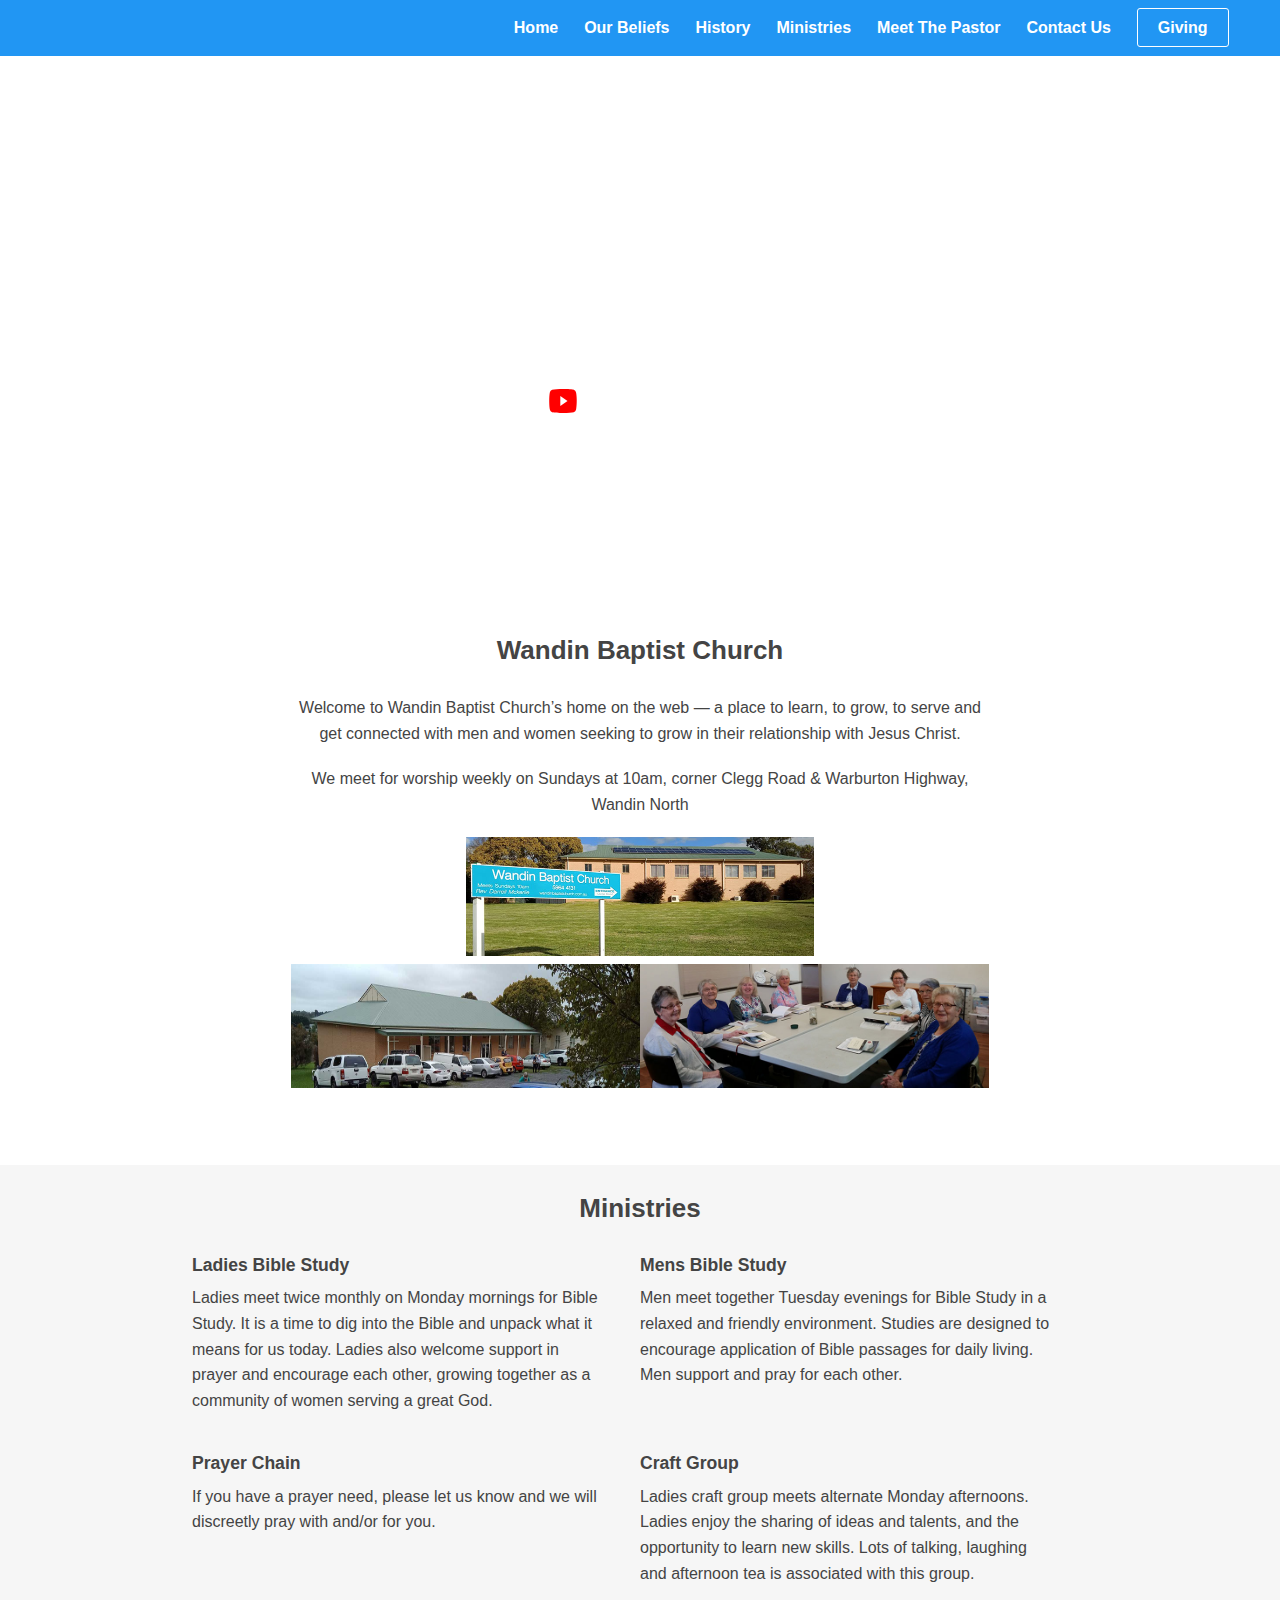
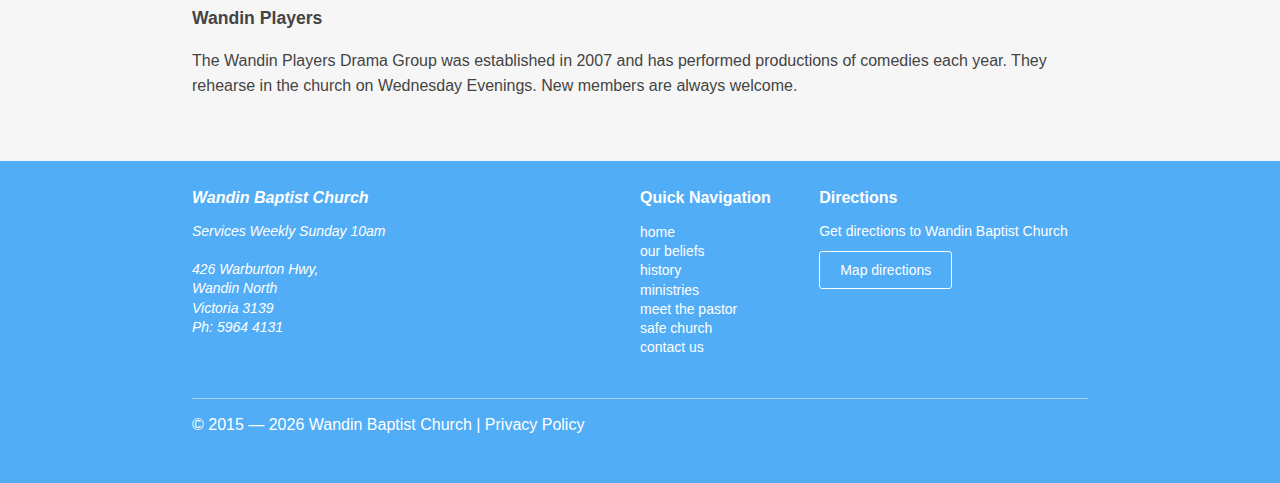
==== commit f37d29ae: "Add Youtube and Button Fixes" ====
--- a/index.html
+++ b/index.html
@@ -60,7 +60,13 @@
     <div class="banner__content">
       <h2>Wandin Baptist Church</h2>
       <p>Sundays 10am</p>
+      <div class="homepage_buttons">
       <a href="our-beliefs.html" class="btn">read more about wandin baptist church</a>
+      <a href="https://www.youtube.com/@wandinbaptistchurch" class="btn">
+        <img src="assets/img/YouTube_full.svg" alt="Youtube Logo">
+        Find us on Youtube
+      </a>
+      </div>
     </div>
   </div><!-- end banner -->
   <article>
@@ -111,8 +117,7 @@
         <li>
           <h4>wandin players</h4>
           <p>The Wandin Players Drama Group was established in 2007 and has performed productions of comedies each year.
-            They rehearse in the church on Wednesday Evenings. New members are always welcome; however, the group is in
-            recess at the moment due to Covid-19 restrictions.
+            They rehearse in the church on Wednesday Evenings. New members are always welcome.
           </p>
         </li>
       </ul>
--- a/assets/css/main.css
+++ b/assets/css/main.css
@@ -1,66 +1,56 @@
 progress,
 sub,
 sup {
-  vertical-align: baseline;
+    vertical-align: baseline;
 }
 button,
 hr,
 input {
-  overflow: visible;
+    overflow: visible;
 }
 body,
 html {
-  -webkit-text-size-adjust: 100%;
+    -webkit-text-size-adjust: 100%;
 }
 .banner__content,
 .large,
 article,
 h2 {
-  text-align: center;
+    text-align: center;
 }
 @font-face {
-  font-family: "Fira Sans";
-  font-style: normal;
-  font-weight: 400;
-  src: local("Fira Sans Regular"), local("FiraSans-Regular"),
-    url(https://fonts.gstatic.com/s/firasans/v7/EjsrzDkQUQCDwsBtLpcVQaCWcynf_cDxXwCLxiixG1c.ttf)
-      format("truetype");
+    font-family: "Fira Sans";
+    font-style: normal;
+    font-weight: 400;
+    src: local("Fira Sans Regular"), local("FiraSans-Regular"), url(https://fonts.gstatic.com/s/firasans/v7/EjsrzDkQUQCDwsBtLpcVQaCWcynf_cDxXwCLxiixG1c.ttf) format("truetype");
 }
 @font-face {
-  font-family: "Fira Sans";
-  font-style: italic;
-  font-weight: 400;
-  src: local("Fira Sans Italic"), local("FiraSans-Italic"),
-    url(https://fonts.gstatic.com/s/firasans/v7/QURAmFz4b80g324-oF-Uj50EAVxt0G0biEntp43Qt6E.ttf)
-      format("truetype");
+    font-family: "Fira Sans";
+    font-style: italic;
+    font-weight: 400;
+    src: local("Fira Sans Italic"), local("FiraSans-Italic"), url(https://fonts.gstatic.com/s/firasans/v7/QURAmFz4b80g324-oF-Uj50EAVxt0G0biEntp43Qt6E.ttf) format("truetype");
 } /*! normalize.css v4.1.1 | MIT License | github.com/necolas/normalize.css */
 @font-face {
-  font-family: "Source Sans Pro";
-  font-style: normal;
-  font-weight: 300;
-  src: local("Source Sans Pro Light"), local("SourceSansPro-Light"),
-    url(https://fonts.gstatic.com/s/sourcesanspro/v9/toadOcfmlt9b38dHJxOBGMw1o1eFRj7wYC6JbISqOjY.ttf)
-      format("truetype");
+    font-family: "Source Sans Pro";
+    font-style: normal;
+    font-weight: 300;
+    src: local("Source Sans Pro Light"), local("SourceSansPro-Light"), url(https://fonts.gstatic.com/s/sourcesanspro/v9/toadOcfmlt9b38dHJxOBGMw1o1eFRj7wYC6JbISqOjY.ttf) format("truetype");
 }
 @font-face {
-  font-family: "Source Sans Pro";
-  font-style: normal;
-  font-weight: 400;
-  src: local("Source Sans Pro"), local("SourceSansPro-Regular"),
-    url(https://fonts.gstatic.com/s/sourcesanspro/v9/ODelI1aHBYDBqgeIAH2zlNzbP97U9sKh0jjxbPbfOKg.ttf)
-      format("truetype");
+    font-family: "Source Sans Pro";
+    font-style: normal;
+    font-weight: 400;
+    src: local("Source Sans Pro"), local("SourceSansPro-Regular"), url(https://fonts.gstatic.com/s/sourcesanspro/v9/ODelI1aHBYDBqgeIAH2zlNzbP97U9sKh0jjxbPbfOKg.ttf) format("truetype");
 }
 @font-face {
-  font-family: "Source Sans Pro";
-  font-style: normal;
-  font-weight: 600;
-  src: local("Source Sans Pro Semibold"), local("SourceSansPro-Semibold"),
-    url(https://fonts.gstatic.com/s/sourcesanspro/v9/toadOcfmlt9b38dHJxOBGNNE-IuDiR70wI4zXaKqWCM.ttf)
-      format("truetype");
+    font-family: "Source Sans Pro";
+    font-style: normal;
+    font-weight: 600;
+    src: local("Source Sans Pro Semibold"), local("SourceSansPro-Semibold"), url(https://fonts.gstatic.com/s/sourcesanspro/v9/toadOcfmlt9b38dHJxOBGNNE-IuDiR70wI4zXaKqWCM.ttf) format("truetype");
 }
 html {
-  font-family: sans-serif;
-  -ms-text-size-adjust: 100%;
+    font-family: sans-serif;
+    -ms-text-size-adjust: 100%;
 }
 article,
 aside,
@@ -74,163 +64,163 @@
 nav,
 section,
 summary {
-  display: block;
+    display: block;
 }
 audio,
 canvas,
 progress,
 video {
-  display: inline-block;
+    display: inline-block;
 }
 audio:not([controls]) {
-  display: none;
-  height: 0;
+    display: none;
+    height: 0;
 }
 [hidden],
 template {
-  display: none;
+    display: none;
 }
 a {
-  background-color: transparent;
-  -webkit-text-decoration-skip: objects;
-  color: #fff;
-  text-decoration: none;
-  outline: 0;
-  -webkit-transition: all 0.2s ease-in-out;
-  transition: all 0.2s ease-in-out;
+    background-color: transparent;
+    -webkit-text-decoration-skip: objects;
+    color: #fff;
+    text-decoration: none;
+    outline: 0;
+    -webkit-transition: all 0.2s ease-in-out;
+    transition: all 0.2s ease-in-out;
 }
 .btn,
 a:focus,
 a:hover {
-  -webkit-transition: all 0.2s ease-in-out;
+    -webkit-transition: all 0.2s ease-in-out;
 }
 a:active,
 a:hover {
-  outline-width: 0;
+    outline-width: 0;
 }
 abbr[title] {
-  border-bottom: none;
-  text-decoration: underline;
-  text-decoration: underline dotted;
+    border-bottom: none;
+    text-decoration: underline;
+    text-decoration: underline dotted;
 }
 b,
 strong {
-  font-weight: bolder;
+    font-weight: bolder;
 }
 dfn {
-  font-style: italic;
+    font-style: italic;
 }
 mark {
-  background-color: #ff0;
-  color: #000;
+    background-color: #ff0;
+    color: #000;
 }
 sub,
 sup {
-  font-size: 75%;
-  line-height: 0;
-  position: relative;
+    font-size: 75%;
+    line-height: 0;
+    position: relative;
 }
 sub {
-  bottom: -0.25em;
+    bottom: -0.25em;
 }
 sup {
-  top: -0.5em;
+    top: -0.5em;
 }
 img {
-  display: block;
-  height: auto;
-  max-width: 100%;
+    border-style: none;
 }
 svg:not(:root) {
-  overflow: hidden;
+    overflow: hidden;
 }
 code,
 kbd,
 pre,
 samp {
-  font-family: monospace, monospace;
-  font-size: 1em;
-}
-
+    font-family: monospace, monospace;
+    font-size: 1em;
+}
+figure {
+    margin: 1em 40px;
+}
 hr {
-  -webkit-box-sizing: content-box;
-  box-sizing: content-box;
+    -webkit-box-sizing: content-box;
+    box-sizing: content-box;
 }
 button,
 input,
 select,
 textarea {
-  font: inherit;
-  margin: 0;
+    font: inherit;
+    margin: 0;
 }
 optgroup {
-  font-weight: 700;
+    font-weight: 700;
 }
 button,
 select {
-  text-transform: none;
+    text-transform: none;
 }
 h5,
 nav.main__navigation {
-  text-transform: capitalize;
+    text-transform: capitalize;
 }
 [type="reset"],
 [type="submit"],
 button,
 html [type="button"] {
-  -webkit-appearance: button;
+    -webkit-appearance: button;
 }
 [type="button"]::-moz-focus-inner,
 [type="reset"]::-moz-focus-inner,
 [type="submit"]::-moz-focus-inner,
 button::-moz-focus-inner {
-  border-style: none;
-  padding: 0;
+    border-style: none;
+    padding: 0;
 }
 [type="button"]:-moz-focusring,
 [type="reset"]:-moz-focusring,
 [type="submit"]:-moz-focusring,
 button:-moz-focusring {
-  outline: ButtonText dotted 1px;
+    outline: ButtonText dotted 1px;
 }
 fieldset {
-  border: 1px solid silver;
-  margin: 0 2px;
-  padding: 0.35em 0.625em 0.75em;
+    border: 1px solid silver;
+    margin: 0 2px;
+    padding: 0.35em 0.625em 0.75em;
 }
 legend {
-  -webkit-box-sizing: border-box;
-  box-sizing: border-box;
-  color: inherit;
-  display: table;
-  max-width: 100%;
-  padding: 0;
-  white-space: normal;
+    -webkit-box-sizing: border-box;
+    box-sizing: border-box;
+    color: inherit;
+    display: table;
+    max-width: 100%;
+    padding: 0;
+    white-space: normal;
 }
 textarea {
-  overflow: auto;
+    overflow: auto;
 }
 [type="checkbox"],
 [type="radio"] {
-  -webkit-box-sizing: border-box;
-  box-sizing: border-box;
-  padding: 0;
+    -webkit-box-sizing: border-box;
+    box-sizing: border-box;
+    padding: 0;
 }
 [type="number"]::-webkit-inner-spin-button,
 [type="number"]::-webkit-outer-spin-button {
-  height: auto;
+    height: auto;
 }
 [type="search"] {
-  -webkit-appearance: textfield;
-  outline-offset: -2px;
+    -webkit-appearance: textfield;
+    outline-offset: -2px;
 }
 [type="search"]::-webkit-search-cancel-button,
 [type="search"]::-webkit-search-decoration {
-  -webkit-appearance: none;
+    -webkit-appearance: none;
 }
 ::-webkit-file-upload-button {
-  -webkit-appearance: button;
-  font: inherit;
+    -webkit-appearance: button;
+    font: inherit;
 }
 .big,
 .bigger,
@@ -244,12 +234,12 @@
 h4,
 h5,
 h6 {
-  margin: 0;
-  font-family: "Source Sans Pro", Helvertica, Arial, sans-serif;
+    margin: 0;
+    font-family: "Source Sans Pro", Helvertica, Arial, sans-serif;
 }
 * {
-  -webkit-box-sizing: border-box;
-  box-sizing: border-box;
+    -webkit-box-sizing: border-box;
+    box-sizing: border-box;
 }
 .big,
 .bigger,
@@ -262,232 +252,138 @@
 h4,
 h5,
 h6 {
-  font-weight: 700;
+    font-weight: 700;
 }
 .gigantic {
-  font-size: 6.875rem;
-  line-height: 1.09;
-  letter-spacing: -0.125rem;
+    font-size: 6.875rem;
+    line-height: 1.09;
+    letter-spacing: -0.125rem;
 }
 .huge,
 h1 {
-  font-size: 4.25rem;
-  line-height: 1.05;
-  letter-spacing: -0.063rem;
+    font-size: 4.25rem;
+    line-height: 1.05;
+    letter-spacing: -0.063rem;
 }
 .large,
 h2 {
-  font-size: 2.625rem;
-  line-height: 1.14;
+    font-size: 2.625rem;
+    line-height: 1.14;
 }
 .big,
 .bigger,
 h3,
 h4,
 h5 {
-  line-height: 1.38;
+    line-height: 1.38;
 }
 .bigger,
 h3 {
-  font-size: 1.625rem;
+    font-size: 1.625rem;
 }
 .big,
 h4 {
-  font-size: 1.375rem;
+    font-size: 1.375rem;
 }
 h5 {
-  font-size: 1rem;
-  margin-bottom: 0.809rem;
+    font-size: 1rem;
+    margin-bottom: 0.809rem;
 }
 .small,
 small {
-  font-size: 0.625rem;
-  line-height: 1.2;
+    font-size: 0.625rem;
+    line-height: 1.2;
 }
 a:focus,
 a:hover {
-  color: #e6e6e6;
-  transition: all 0.2s ease-in-out;
+    color: #e6e6e6;
+    transition: all 0.2s ease-in-out;
 }
 ::selection {
-  background: #2196f3;
+    background: #2196f3;
 }
 ::-moz-selection {
-  background: #2196f3;
+    background: #2196f3;
 }
 img::selection {
-  background: 0 0;
+    background: 0 0;
 }
 img::-moz-selection {
-  background: 0 0;
+    background: 0 0;
 }
 body,
 html {
-  min-height: 100vh;
-  min-height: 100%;
+    min-height: 100vh;
+    min-height: 100%;
 }
 body {
-  background: #fff;
-  line-height: 1.6;
-  font-size: 100%;
-  font-weight: 400;
-  color: #444;
-  -webkit-font-smoothing: antialiased;
-  -webkit-tap-highlight-color: #2196f3;
-  overflow-x: hidden;
+    background: #fff;
+    line-height: 1.6;
+    font-size: 100%;
+    font-weight: 400;
+    color: #444;
+    -webkit-font-smoothing: antialiased;
+    -webkit-tap-highlight-color: #2196f3;
 }
 p {
-  margin: 0 0 1.25rem;
+    margin: 0 0 1.25rem;
 }
 em {
-  font-style: italic;
+    font-style: italic;
 }
 strong {
-  font-weight: 700;
+    font-weight: 700;
 }
 hr {
-  border: solid #ddd;
-  border-width: 0.063rem 0 0;
-  clear: both;
-  margin: 0.625rem 0 1.875rem;
-  height: 0;
+    border: solid #ddd;
+    border-width: 0.063rem 0 0;
+    clear: both;
+    margin: 0.625rem 0 1.875rem;
+    height: 0;
 }
 .btn {
-  padding: 0.625rem 1.25rem;
-  border: 0.063rem solid #fff;
-  -webkit-border-radius: 0.188rem;
-  border-radius: 0.188rem;
-  transition: all 0.2s ease-in-out;
+    padding: 0.625rem 1.25rem;
+    border: 0.063rem solid #fff;
+    -webkit-border-radius: 0.188rem;
+    border-radius: 0.188rem;
+    transition: all 0.2s ease-in-out;
 }
 .btn--secondary,
 .btn:hover {
-  -webkit-transition: all 0.2s ease-in-out;
+    -webkit-transition: all 0.2s ease-in-out;
 }
 .btn:hover {
-  color: #d9d9d9;
-  border-color: #d9d9d9;
-  transition: all 0.2s ease-in-out;
+    color: #d9d9d9;
+    border-color: #d9d9d9;
+    transition: all 0.2s ease-in-out;
 }
 .btn--secondary {
-  color: #fff;
-  transition: all 0.2s ease-in-out;
-  border-color: #fff;
+    color: #fff;
+    transition: all 0.2s ease-in-out;
+    border-color: #fff;
 }
 .btn--secondary:hover {
-  color: #d9d9d9;
-  border-color: #d9d9d9;
-  -webkit-transition: all 0.2s ease-in-out;
-  transition: all 0.2s ease-in-out;
+    color: #d9d9d9;
+    border-color: #d9d9d9;
+    -webkit-transition: all 0.2s ease-in-out;
+    transition: all 0.2s ease-in-out;
 }
 .wrapper {
-  width: 96%;
-  margin: 0 auto;
+    width: 96%;
+    margin: 0 auto;
 }
 .wrapper--small {
-  width: 94%;
-  margin: 0 auto;
+    width: 94%;
+    margin: 0 auto;
 }
 @media screen and (min-width: 700px) {
-  .wrapper--small {
-    width: 70%;
-    margin: 0 auto;
-  }
+    .wrapper--small {
+        width: 70%;
+        margin: 0 auto;
+    }
 }
 form {
-  margin-bottom: 1.618rem;
-  display: -webkit-box;
-  display: -webkit-flex;
-  display: -ms-flexbox;
-  display: flex;
-  -webkit-box-orient: horizontal;
-  -webkit-box-direction: normal;
-  -webkit-flex-direction: row;
-  -ms-flex-direction: row;
-  flex-direction: row;
-  -webkit-flex-wrap: wrap;
-  -ms-flex-wrap: wrap;
-  flex-wrap: wrap;
-}
-form input:focus,
-form textarea:focus {
-  outline: 0;
-  border: 1px solid #2196f3;
-}
-form input,
-form textarea {
-  margin-right: 10px;
-  margin-bottom: 10px;
-  padding: 8px 10px;
-  color: #444;
-  border: 1px solid #e1e1e1;
-}
-form input {
-  -webkit-box-flex: 1;
-  -webkit-flex: 1 0 40%;
-  -ms-flex: 1 0 40%;
-  flex: 1 0 40%;
-}
-form textarea {
-  -webkit-box-flex: 1;
-  -webkit-flex: 1 0 98%;
-  -ms-flex: 1 0 98%;
-  flex: 1 0 98%;
-  min-height: 6.472rem;
-}
-form button {
-  font-size: 0.875rem;
-  background-color: #fff;
-  -webkit-box-shadow: none;
-  box-shadow: none;
-  border: 1px solid #e1e1e1;
-  color: #444;
-}
-.timeline ul li,
-form button:hover,
-header {
-  background-color: #2196f3;
-}
-form button:hover {
-  color: #fff;
-  cursor: pointer;
-}
-::-webkit-input-placeholder {
-  opacity: 0.54;
-  color: #444;
-  font-size: 0.875rem;
-}
-:-moz-placeholder {
-  color: #444;
-  font-size: 0.875rem;
-}
-::-moz-placeholder {
-  color: #444;
-  font-size: 0.875rem;
-}
-:-ms-input-placeholder {
-  color: #444;
-  font-size: 0.875rem;
-}
-header {
-  padding: 0.938rem 0;
-}
-nav.main__navigation {
-  font-weight: 600;
-}
-.our-beliefs ul i,
-time {
-  font-weight: 700;
-}
-nav.main__navigation ul {
-  list-style: none;
-  padding: 0;
-  margin: 0;
-}
-nav.main__navigation ul li {
-  margin-right: 0.809rem;
-}
-@media screen and (min-width: 860px) {
-  .header--wrapper {
+    margin-bottom: 1.618rem;
     display: -webkit-box;
     display: -webkit-flex;
     display: -ms-flexbox;
@@ -497,359 +393,430 @@
     -webkit-flex-direction: row;
     -ms-flex-direction: row;
     flex-direction: row;
-    -webkit-box-pack: justify;
-    -webkit-justify-content: space-between;
-    -ms-flex-pack: justify;
-    justify-content: space-between;
+    -webkit-flex-wrap: wrap;
+    -ms-flex-wrap: wrap;
+    flex-wrap: wrap;
+}
+form input:focus,
+form textarea:focus {
+    outline: 0;
+    border: 1px solid #2196f3;
+}
+form input,
+form textarea {
+    margin-right: 10px;
+    margin-bottom: 10px;
+    padding: 8px 10px;
+    color: #444;
+    border: 1px solid #e1e1e1;
+}
+form input {
+    -webkit-box-flex: 1;
+    -webkit-flex: 1 0 40%;
+    -ms-flex: 1 0 40%;
+    flex: 1 0 40%;
+}
+form textarea {
+    -webkit-box-flex: 1;
+    -webkit-flex: 1 0 98%;
+    -ms-flex: 1 0 98%;
+    flex: 1 0 98%;
+    min-height: 6.472rem;
+}
+form button {
+    font-size: 0.875rem;
+    background-color: #fff;
+    -webkit-box-shadow: none;
+    box-shadow: none;
+    border: 1px solid #e1e1e1;
+    color: #444;
+}
+.timeline ul li,
+form button:hover,
+header {
+    background-color: #2196f3;
+}
+form button:hover {
+    color: #fff;
+    cursor: pointer;
+}
+::-webkit-input-placeholder {
+    opacity: 0.54;
+    color: #444;
+    font-size: 0.875rem;
+}
+:-moz-placeholder {
+    color: #444;
+    font-size: 0.875rem;
+}
+::-moz-placeholder {
+    color: #444;
+    font-size: 0.875rem;
+}
+:-ms-input-placeholder {
+    color: #444;
+    font-size: 0.875rem;
+}
+header {
+    padding: 0.938rem 0;
+}
+nav.main__navigation {
+    font-weight: 600;
+}
+.our-beliefs ul i,
+time {
+    font-weight: 700;
+}
+nav.main__navigation ul {
+    list-style: none;
+    padding: 0;
+    margin: 0;
+}
+nav.main__navigation ul li {
+    margin-right: 0.809rem;
+}
+@media screen and (min-width: 860px) {
+    .header--wrapper {
+        display: -webkit-box;
+        display: -webkit-flex;
+        display: -ms-flexbox;
+        display: flex;
+        -webkit-box-orient: horizontal;
+        -webkit-box-direction: normal;
+        -webkit-flex-direction: row;
+        -ms-flex-direction: row;
+        flex-direction: row;
+        -webkit-box-pack: justify;
+        -webkit-justify-content: space-between;
+        -ms-flex-pack: justify;
+        justify-content: space-between;
+        -webkit-box-align: center;
+        -webkit-align-items: center;
+        -ms-flex-align: center;
+        align-items: center;
+    }
+    nav.main__navigation ul {
+        display: -webkit-box;
+        display: -webkit-flex;
+        display: -ms-flexbox;
+        display: flex;
+    }
+    nav.main__navigation ul li {
+        margin-right: 1.618rem;
+    }
+}
+.banner {
+    background-image: url(../img/banner-img.jpg);
+    background-position: center center;
+    background-repeat: no-repeat;
+    background-size: cover;
+    min-height: 500px;
+    display: -webkit-box;
+    display: -webkit-flex;
+    display: -ms-flexbox;
+    display: flex;
+    -webkit-box-pack: center;
+    -webkit-justify-content: center;
+    -ms-flex-pack: center;
+    justify-content: center;
     -webkit-box-align: center;
     -webkit-align-items: center;
     -ms-flex-align: center;
     align-items: center;
-  }
-  nav.main__navigation ul {
+    color: #fff;
+}
+.banner__content {
+    padding: 3.236rem 0;
+}
+.banner__content p {
+    font-size: 24px;
+    font-style: italic;
+    font-weight: 700;
+    margin-bottom: 1.618rem;
+}
+article {
+    max-width: 800px;
+    margin: 4.854rem auto;
+    padding: 0 4%;
+}
+article .article__heading {
+    text-align: center;
+    margin-bottom: 1.618rem;
+}
+.our-beliefs ul,
+article .article__heading--post {
+    text-align: left;
+}
+.our-beliefs ul {
+    list-style: square;
+}
+.our-beliefs ul li {
+    margin: 0 0 1.618rem;
+}
+.rounded {
+    -webkit-border-radius: 0.4045rem;
+    border-radius: 0.4045rem;
+}
+.centered-img {
+    max-width: 100%;
+    display: block;
+    margin: 0 auto 1rem;
+    text-align: center;
+}
+.timeline ul {
+    padding: 3.125rem 0;
+}
+.timeline ul li {
+    list-style-type: none;
+    position: relative;
+    width: 0.375rem;
+    margin: 0 auto;
+    padding-top: 3.125rem;
+}
+.timeline ul li::after {
+    content: "";
+    position: absolute;
+    left: 50%;
+    bottom: 0;
+    -webkit-transform: translateX(-50%);
+    -ms-transform: translateX(-50%);
+    transform: translateX(-50%);
+    width: 1.875rem;
+    height: 1.875rem;
+    -webkit-border-radius: 50%;
+    border-radius: 50%;
+    background: inherit;
+    -webkit-transition: background 0.5s ease-in-out;
+    transition: background 0.5s ease-in-out;
+}
+.timeline ul li div {
+    position: relative;
+    bottom: 0;
+    width: 25rem;
+    padding: 0.938rem;
+    background: #2196f3;
+    color: #fff;
+    visibility: hidden;
+    opacity: 0;
+    -webkit-transition: all 0.5s ease-in-out;
+    transition: all 0.5s ease-in-out;
+}
+.timeline ul li div::before {
+    content: "";
+    position: absolute;
+    bottom: 0.438rem;
+    width: 0;
+    height: 0;
+    border-style: solid;
+}
+.timeline ul li:nth-child(odd) div {
+    left: 2.813rem;
+    -webkit-transform: translate3d(12.5rem, 0, 0);
+    transform: translate3d(12.5rem, 0, 0);
+}
+.timeline ul li:nth-child(odd) div::before {
+    left: -0.938rem;
+    border-width: 0.5rem 1rem 0.5rem 0;
+    border-color: transparent #2196f3 transparent transparent;
+}
+.timeline ul li:nth-child(even) div {
+    left: -27.438rem;
+    -webkit-transform: translate3d(-12.5rem, 0, 0);
+    transform: translate3d(-12.5rem, 0, 0);
+}
+.timeline ul li:nth-child(even) div::before {
+    right: -0.938rem;
+    border-width: 0.5rem 0 0.5rem 1rem;
+    border-color: transparent transparent transparent #2196f3;
+}
+time {
+    display: block;
+    font-size: 1.2rem;
+    margin-bottom: 0.5rem;
+}
+.timeline ul li.in-view::after {
+    background: #2196f3;
+}
+.timeline ul li.in-view div {
+    -webkit-transform: none;
+    -ms-transform: none;
+    transform: none;
+    visibility: visible;
+    opacity: 1;
+}
+@media screen and (max-width: 56.25rem) {
+    .timeline ul li div {
+        width: 15.625rem;
+    }
+    .timeline ul li:nth-child(even) div {
+        left: -18.063rem;
+    }
+}
+@media screen and (max-width: 37.5rem) {
+    .timeline ul li {
+        margin-left: 1.25rem;
+    }
+    .timeline ul li div {
+        width: -webkit-calc(100vw - 5.688rem);
+        width: calc(100vw - 5.688rem);
+    }
+    .timeline ul li:nth-child(even) div {
+        left: 2.813rem;
+    }
+    .timeline ul li:nth-child(even) div::before {
+        left: -0.938rem;
+        border-width: 0.5rem 1rem 0.5rem 0;
+        border-color: transparent #2196f3 transparent transparent;
+    }
+}
+.contact-us {
+    text-align: left;
+}
+.article__heading--post {
+    margin-bottom: 1.618rem;
+}
+.sub__footer {
+    background-color: #f6f6f6;
+    padding: 1.618rem 0;
+}
+.sub__footer--content ul {
     display: -webkit-box;
     display: -webkit-flex;
     display: -ms-flexbox;
     display: flex;
-  }
-  nav.main__navigation ul li {
-    margin-right: 1.618rem;
-  }
+    -webkit-box-orient: vertical;
+    -webkit-box-direction: normal;
+    -webkit-flex-direction: column;
+    -ms-flex-direction: column;
+    flex-direction: column;
+    list-style: none;
+    padding-left: 0;
+}
+.sub__footer--content ul li:nth-child(-n + 3) {
+    margin-bottom: 2%;
+}
+.sub__footer--content ul li h4 {
+    font-size: 1.1rem;
+    font-weight: 600;
+    text-transform: capitalize;
+}
+@media screen and (min-width: 860px) {
+    .sub__footer--content ul {
+        -webkit-box-orient: horizontal;
+        -webkit-box-direction: normal;
+        -webkit-flex-direction: row;
+        -ms-flex-direction: row;
+        flex-direction: row;
+        -webkit-flex-wrap: wrap;
+        -ms-flex-wrap: wrap;
+        flex-wrap: wrap;
+    }
+    .sub__footer--content ul li {
+        -webkit-box-flex: 1;
+        -webkit-flex: 1 1 46%;
+        -ms-flex: 1 1 46%;
+        flex: 1 1 46%;
+        margin-right: 4%;
+    }
+    .sub__footer--content ul li h4 {
+        margin-bottom: 2%;
+    }
+}
+.sub__footer--content ul li img {
+    display: block;
+    width: 100%;
+}
+.sub__footer--content .sub__footer--heading {
+    text-align: center;
+    margin-bottom: 1.618rem;
+}
+footer[role="contentinfo"] {
+    background-color: #51adf6;
+    color: #fff;
+    padding: 1.618rem 0;
+}
+footer[role="contentinfo"] .main__footer--content {
+    font-size: 0.875rem;
+    line-height: 1.38;
+}
+@media screen and (min-width: 860px) {
+    footer[role="contentinfo"] .main__footer--content {
+        display: -webkit-box;
+        display: -webkit-flex;
+        display: -ms-flexbox;
+        display: flex;
+        -webkit-box-pack: justify;
+        -webkit-justify-content: space-between;
+        -ms-flex-pack: justify;
+        justify-content: space-between;
+        -webkit-flex-wrap: wrap;
+        -ms-flex-wrap: wrap;
+        flex-wrap: wrap;
+    }
+}
+footer[role="contentinfo"] .main__footer--content address {
+    -webkit-box-flex: 1;
+    -webkit-flex: 1 0 50%;
+    -ms-flex: 1 0 50%;
+    flex: 1 0 50%;
+}
+footer[role="contentinfo"] .main__footer--content .footer__navigation {
+    -webkit-box-flex: 1;
+    -webkit-flex: 1 0 20%;
+    -ms-flex: 1 0 20%;
+    flex: 1 0 20%;
+}
+footer[role="contentinfo"] .main__footer--content .directions {
+    -webkit-box-flex: 1;
+    -webkit-flex: 1 0 30%;
+    -ms-flex: 1 0 30%;
+    flex: 1 0 30%;
+}
+footer[role="contentinfo"] .main__footer--content ul {
+    list-style: none;
+    padding-left: 0;
+}
+footer[role="contentinfo"] .main__footer--content ul a {
+    color: #fff;
+}
+footer[role="contentinfo"] .main__footer--content ul a:hover {
+    color: #bfbfbf;
+}
+.copyright {
+    margin-top: 1.618rem;
+    padding-top: 0.809rem;
+    border-top: 1px solid rgba(255, 255, 255, 0.5);
+}
+.copyright p {
+    text-align: left;
 }
 
-.homepage .banner {
-  min-height: 60vh;
-  max-height: 70vh;
+.homepage_buttons {
+    display: flex;
+    flex-direction: column;
 }
 
-.banner {
-  background-image: url(../img/banner-img.jpg);
-  background-position: center top;
-  background-repeat: no-repeat;
-  background-size: cover;
-  min-height: 40vh;
-  max-height: 70vh;
-  display: -webkit-box;
-  display: -webkit-flex;
-  display: -ms-flexbox;
-  display: flex;
-  -webkit-box-pack: center;
-  -webkit-justify-content: center;
-  -ms-flex-pack: center;
-  justify-content: center;
-  -webkit-box-align: center;
-  -webkit-align-items: center;
-  -ms-flex-align: center;
-  align-items: center;
-  color: #fff;
-}
-.banner__content {
-  padding: 3.236rem 0;
-}
-.banner__content p {
-  font-size: 24px;
-  font-style: italic;
-  font-weight: 700;
-  margin-bottom: 1.618rem;
-}
-article {
-  max-width: 80%;
-  margin: 4.854rem auto;
-  padding: 0 4%;
-}
-article .article__heading {
-  text-align: center;
-  margin-bottom: 1.618rem;
-}
-.our-beliefs ul,
-article .article__heading--post {
-  text-align: left;
-}
-.our-beliefs ul {
-  list-style: square;
-}
-.our-beliefs ul li {
-  margin: 0 0 1.618rem;
-}
-.rounded {
-  -webkit-border-radius: 0.4045rem;
-  border-radius: 0.4045rem;
-}
-.centered-img {
-  max-width: 100%;
-  display: block;
-  margin: 0 auto 1rem;
-  text-align: center;
-}
-.timeline ul {
-  padding: 3.125rem 0;
-}
-.timeline ul li {
-  list-style-type: none;
-  position: relative;
-  width: 0.375rem;
-  margin: 0 auto;
-  padding-top: 3.125rem;
-}
-.timeline ul li::after {
-  content: "";
-  position: absolute;
-  left: 50%;
-  bottom: 0;
-  -webkit-transform: translateX(-50%);
-  -ms-transform: translateX(-50%);
-  transform: translateX(-50%);
-  width: 1.875rem;
-  height: 1.875rem;
-  -webkit-border-radius: 50%;
-  border-radius: 50%;
-  background: inherit;
-  -webkit-transition: background 0.5s ease-in-out;
-  transition: background 0.5s ease-in-out;
-}
-.timeline ul li div {
-  position: relative;
-  bottom: 0;
-  width: 25rem;
-  padding: 0.938rem;
-  background: #2196f3;
-  color: #fff;
-  visibility: hidden;
-  opacity: 0;
-  -webkit-transition: all 0.5s ease-in-out;
-  transition: all 0.5s ease-in-out;
-}
-.timeline ul li div::before {
-  content: "";
-  position: absolute;
-  bottom: 0.438rem;
-  width: 0;
-  height: 0;
-  border-style: solid;
-}
-.timeline ul li:nth-child(odd) div {
-  left: 2.813rem;
-  -webkit-transform: translate3d(12.5rem, 0, 0);
-  transform: translate3d(12.5rem, 0, 0);
-}
-.timeline ul li:nth-child(odd) div::before {
-  left: -0.938rem;
-  border-width: 0.5rem 1rem 0.5rem 0;
-  border-color: transparent #2196f3 transparent transparent;
-}
-.timeline ul li:nth-child(even) div {
-  left: -27.438rem;
-  -webkit-transform: translate3d(-12.5rem, 0, 0);
-  transform: translate3d(-12.5rem, 0, 0);
-}
-.timeline ul li:nth-child(even) div::before {
-  right: -0.938rem;
-  border-width: 0.5rem 0 0.5rem 1rem;
-  border-color: transparent transparent transparent #2196f3;
-}
-time {
-  display: block;
-  font-size: 1.2rem;
-  margin-bottom: 0.5rem;
-}
-.timeline ul li.in-view::after {
-  background: #2196f3;
-}
-.timeline ul li.in-view div {
-  -webkit-transform: none;
-  -ms-transform: none;
-  transform: none;
-  visibility: visible;
-  opacity: 1;
-}
-@media screen and (max-width: 56.25rem) {
-  .timeline ul li div {
-    width: 15.625rem;
-  }
-  .timeline ul li:nth-child(even) div {
-    left: -18.063rem;
-  }
-}
-@media screen and (max-width: 37.5rem) {
-  .timeline ul li {
-    margin-left: 1.25rem;
-  }
-  .timeline ul li div {
-    width: -webkit-calc(100vw - 5.688rem);
-    width: calc(100vw - 5.688rem);
-  }
-  .timeline ul li:nth-child(even) div {
-    left: 2.813rem;
-  }
-  .timeline ul li:nth-child(even) div::before {
-    left: -0.938rem;
-    border-width: 0.5rem 1rem 0.5rem 0;
-    border-color: transparent #2196f3 transparent transparent;
-  }
-}
-.contact-us {
-  text-align: left;
-}
-.article__heading--post {
-  margin-bottom: 1.618rem;
-}
-.sub__footer {
-  background-color: #f6f6f6;
-  padding: 1.618rem 0;
-}
-.sub__footer--content ul {
-  display: -webkit-box;
-  display: -webkit-flex;
-  display: -ms-flexbox;
-  display: flex;
-  -webkit-box-orient: vertical;
-  -webkit-box-direction: normal;
-  -webkit-flex-direction: column;
-  -ms-flex-direction: column;
-  flex-direction: column;
-  list-style: none;
-  padding-left: 0;
-}
-.sub__footer--content ul li:nth-child(-n + 3) {
-  margin-bottom: 2%;
-}
-.sub__footer--content ul li h4 {
-  font-size: 1.1rem;
-  font-weight: 600;
-  text-transform: capitalize;
-}
-@media screen and (min-width: 860px) {
-  .sub__footer--content ul {
-    -webkit-box-orient: horizontal;
-    -webkit-box-direction: normal;
-    -webkit-flex-direction: row;
-    -ms-flex-direction: row;
-    flex-direction: row;
-    -webkit-flex-wrap: wrap;
-    -ms-flex-wrap: wrap;
-    flex-wrap: wrap;
-  }
-  .sub__footer--content ul li {
-    -webkit-box-flex: 1;
-    -webkit-flex: 1 1 46%;
-    -ms-flex: 1 1 46%;
-    flex: 1 1 46%;
-    margin-right: 4%;
-  }
-  .sub__footer--content ul li h4 {
-    margin-bottom: 2%;
-  }
-}
-.sub__footer--content ul li img {
-  display: block;
-  width: 100%;
-}
-.sub__footer--content .sub__footer--heading {
-  text-align: center;
-  margin-bottom: 1.618rem;
-}
-footer[role="contentinfo"] {
-  background-color: #51adf6;
-  color: #fff;
-  padding: 1.618rem 0;
-}
-footer[role="contentinfo"] .main__footer--content {
-  font-size: 0.875rem;
-  line-height: 1.38;
-}
-@media screen and (min-width: 860px) {
-  footer[role="contentinfo"] .main__footer--content {
-    display: -webkit-box;
-    display: -webkit-flex;
-    display: -ms-flexbox;
+.homepage_buttons img {
+    display: inline-block;
+    width: calc(28 / 16 * 1rem);
+    height: calc(24 / 16 * 1rem);
+    margin-right: 1rem;
+}
+
+.homepage_buttons .btn {
     display: flex;
-    -webkit-box-pack: justify;
-    -webkit-justify-content: space-between;
-    -ms-flex-pack: justify;
-    justify-content: space-between;
-    -webkit-flex-wrap: wrap;
-    -ms-flex-wrap: wrap;
-    flex-wrap: wrap;
-  }
-}
-footer[role="contentinfo"] .main__footer--content address {
-  -webkit-box-flex: 1;
-  -webkit-flex: 1 0 50%;
-  -ms-flex: 1 0 50%;
-  flex: 1 0 50%;
-}
-footer[role="contentinfo"] .main__footer--content .footer__navigation {
-  -webkit-box-flex: 1;
-  -webkit-flex: 1 0 20%;
-  -ms-flex: 1 0 20%;
-  flex: 1 0 20%;
-}
-footer[role="contentinfo"] .main__footer--content .directions {
-  -webkit-box-flex: 1;
-  -webkit-flex: 1 0 30%;
-  -ms-flex: 1 0 30%;
-  flex: 1 0 30%;
-}
-footer[role="contentinfo"] .main__footer--content ul {
-  list-style: none;
-  padding-left: 0;
-}
-footer[role="contentinfo"] .main__footer--content ul a {
-  color: #fff;
-}
-footer[role="contentinfo"] .main__footer--content ul a:hover {
-  color: #bfbfbf;
-}
-.copyright {
-  margin-top: 1.618rem;
-  padding-top: 0.809rem;
-  border-top: 1px solid rgba(255, 255, 255, 0.5);
-}
-.copyright p {
-  text-align: left;
+    align-items: center;
+    justify-content: center;
+    margin: 1rem 0;
 }
 
-.policy-page {
-  text-align: left;
-  line-height: 1.5rem;
+body {
+    overflow-x: hidden;
 }
 
-.policy-page a,
-article a {
-  color: #444;
-  font-weight: 700;
-}
-
-.policy-page li {
-  margin: 0.5rem 0 1rem 0;
-}
-
-.policy-page h4,
-.policy-page h5 {
-  margin: 1.5rem 0;
-}
-
-a[href$=".pdf"] {
-  background: transparent url(../img/PDF_file_icon.png) center right no-repeat;
-  background-size: 16px 16px;
-  padding-right: 28px;
-}
-
-.notice {
-  max-width: 800px;
-  margin: 1rem auto;
-  padding: 0 4%;
-  font-weight: 700;
-}
-
-.notice a,
-.contact-us a {
-  color: rgb(68, 68, 68);
-  text-decoration: underline;
-}
-
-.notice a:hover,
-.contact-us a:hover {
-  color: rgb(29, 29, 29);
-  text-decoration: underline;
-}
+@media screen and (max-width: 992px) {
+    .btn--giving {
+        display: inline-block;
+        margin-top: 1rem;
+    }
+}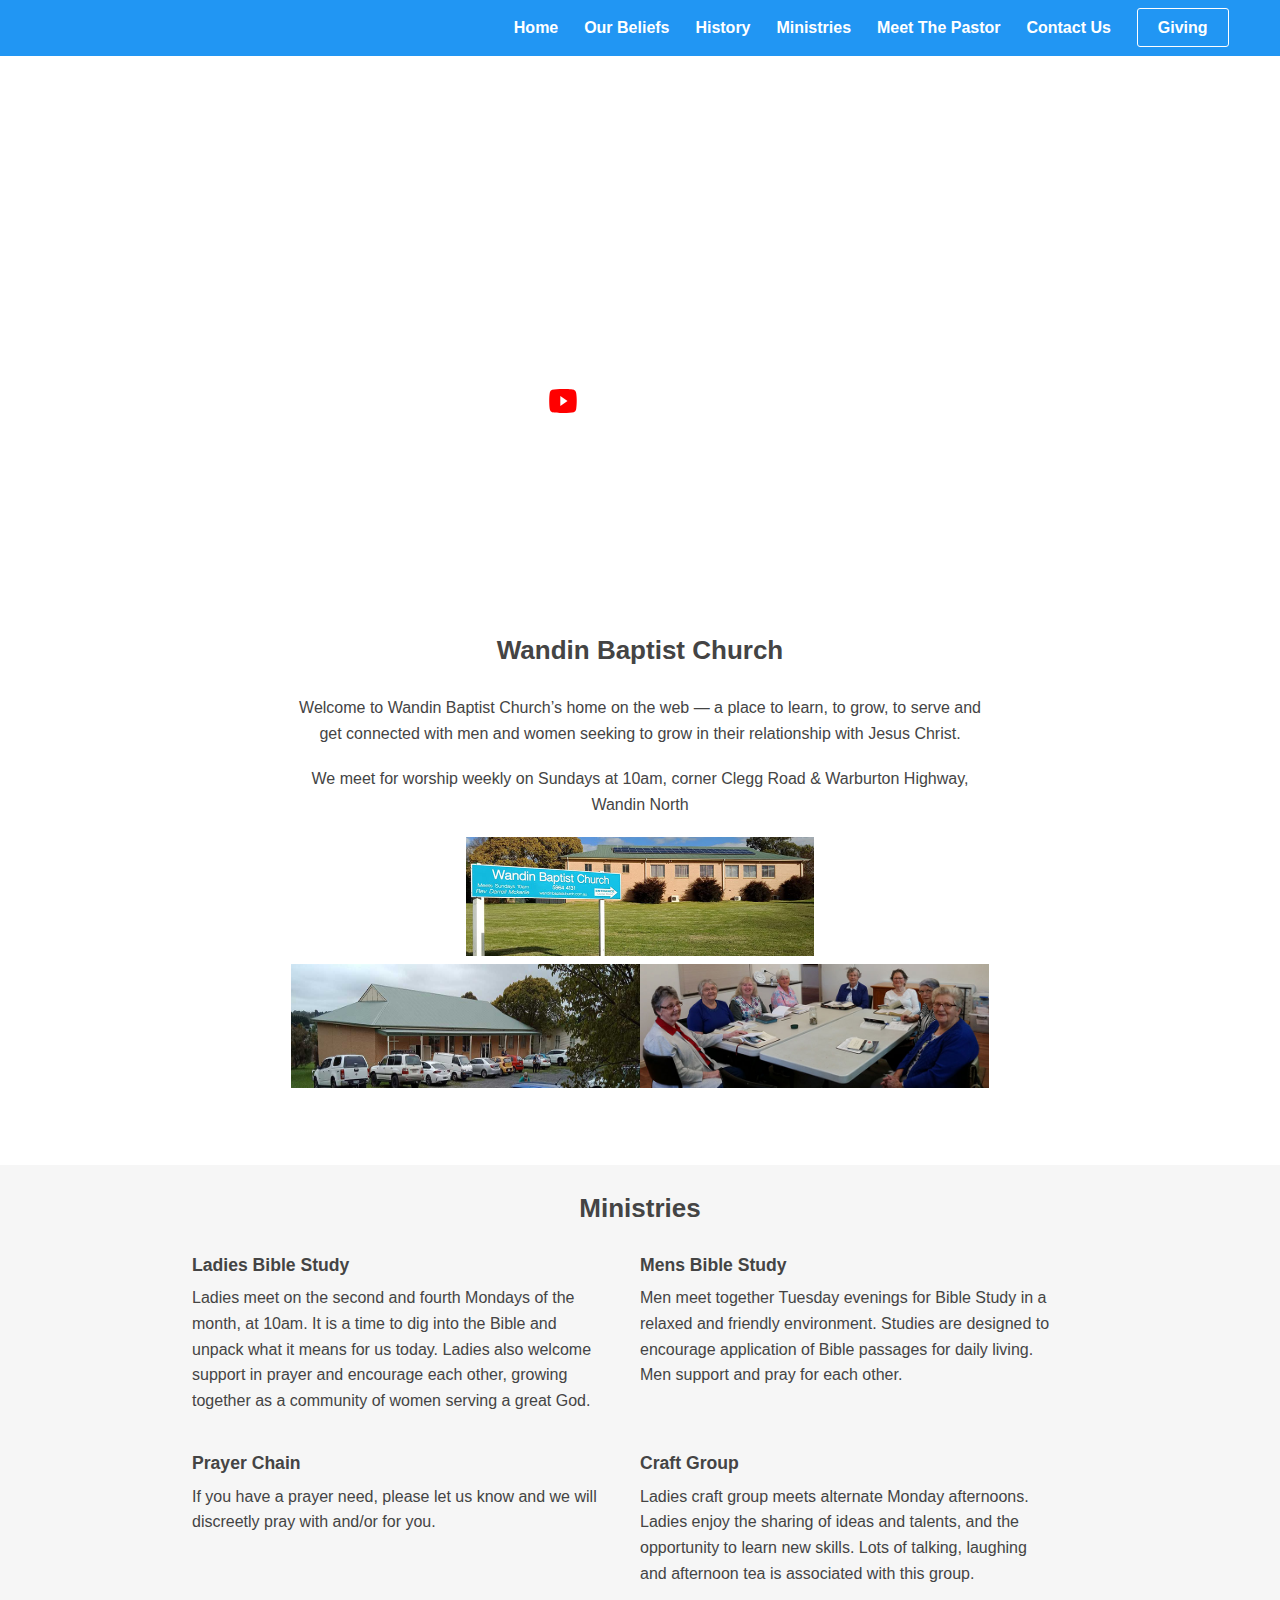
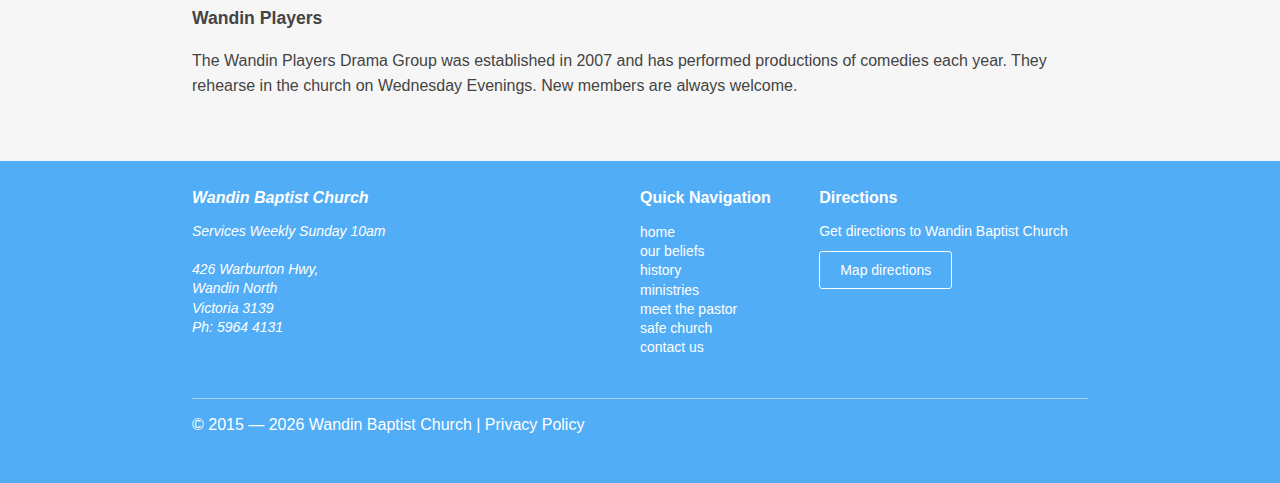
==== commit e70c4700: "Bible Study Content Changes" ====
--- a/index.html
+++ b/index.html
@@ -91,7 +91,7 @@
       <ul>
         <li>
           <h4>ladies bible study</h4>
-          <p>Ladies meet twice monthly on Monday mornings for Bible Study. It is a time to dig into the Bible and unpack
+          <p>Ladies meet on the second and fourth Mondays of the month, at 10am. It is a time to dig into the Bible and unpack
             what it means for us today. Ladies also welcome support in prayer and encourage each other, growing together
             as a community of women serving a great God.
           </p>
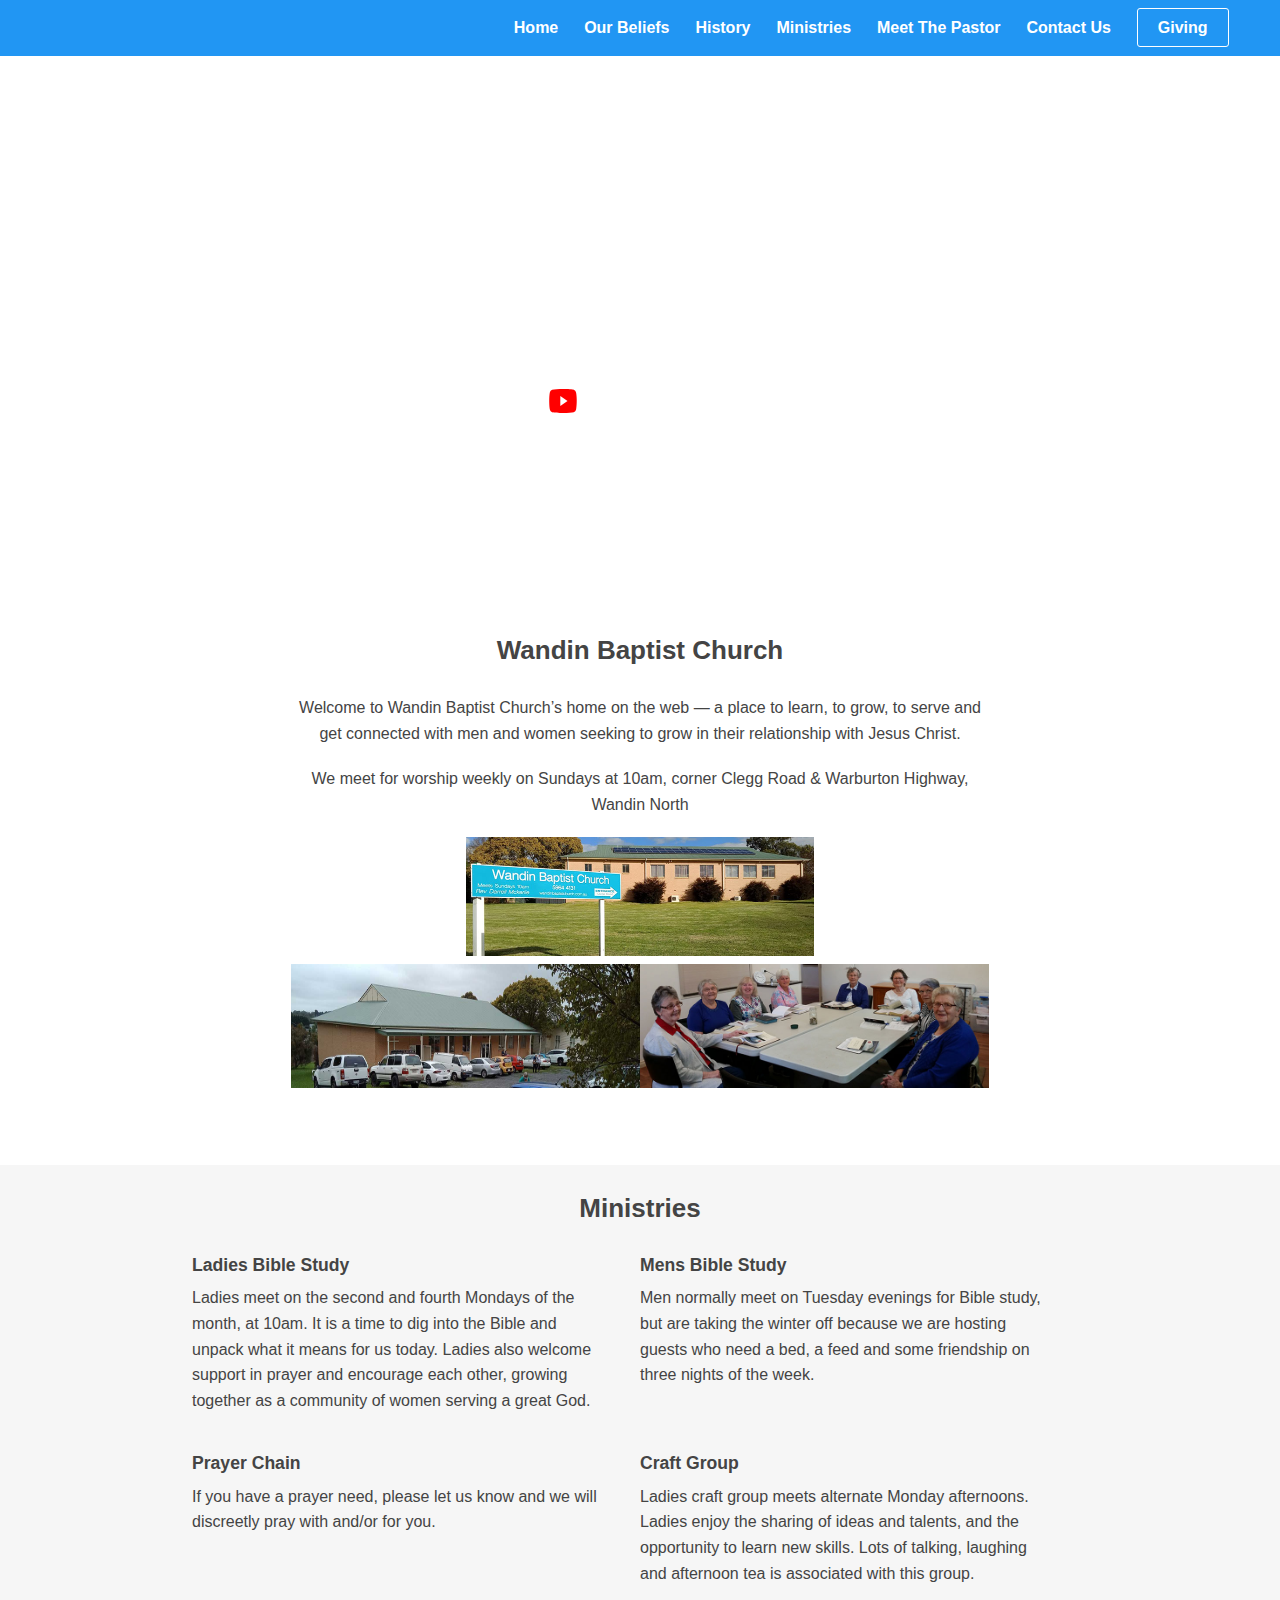
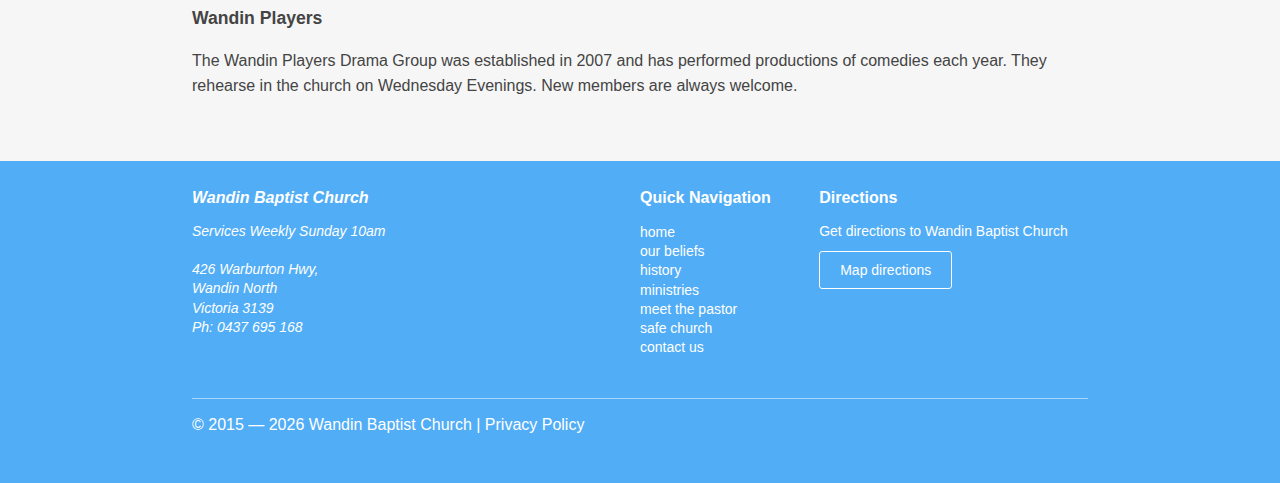
==== commit 6310088e: "Update Phone Number and Ministries" ====
--- a/index.html
+++ b/index.html
@@ -98,8 +98,7 @@
         </li>
         <li>
           <h4>mens bible study</h4>
-          <p>Men meet together Tuesday evenings for Bible Study in a relaxed and friendly environment. Studies are
-            designed to encourage application of Bible passages for daily living. Men support and pray for each other.
+          <p>Men normally meet on Tuesday evenings for Bible study, but are taking the winter off because we are hosting guests who need a bed, a feed and some friendship on three nights of the week.
           </p>
         </li>
 
@@ -134,7 +133,7 @@
           426 Warburton Hwy,<br />
           Wandin North<br />
           Victoria 3139<br />
-          Ph: 5964 4131
+          Ph: 0437 695 168
         </p>
 
       </address>
--- a/assets/css/main.css
+++ b/assets/css/main.css
@@ -819,4 +819,12 @@
         display: inline-block;
         margin-top: 1rem;
     }
+}
+
+.email a {
+    color: black;
+}
+
+.email a:hover  {
+    text-decoration: underline;
 }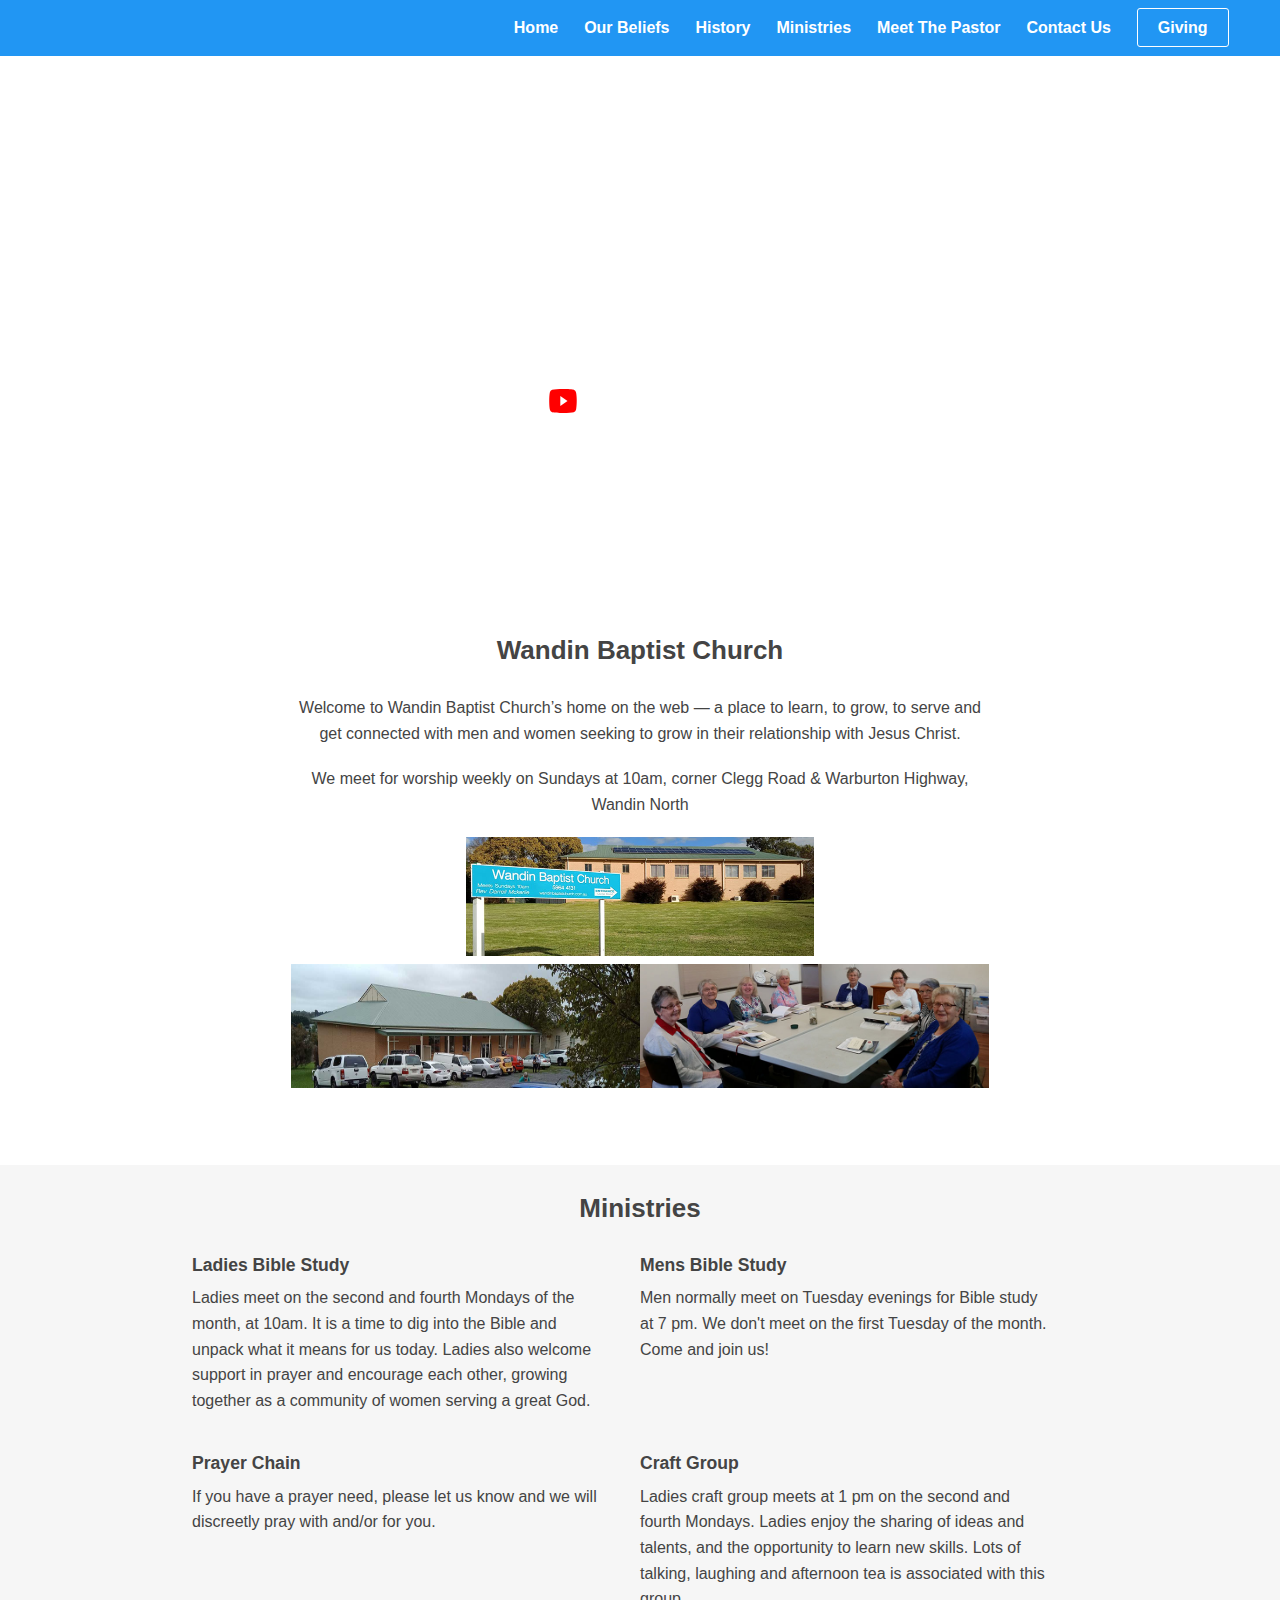
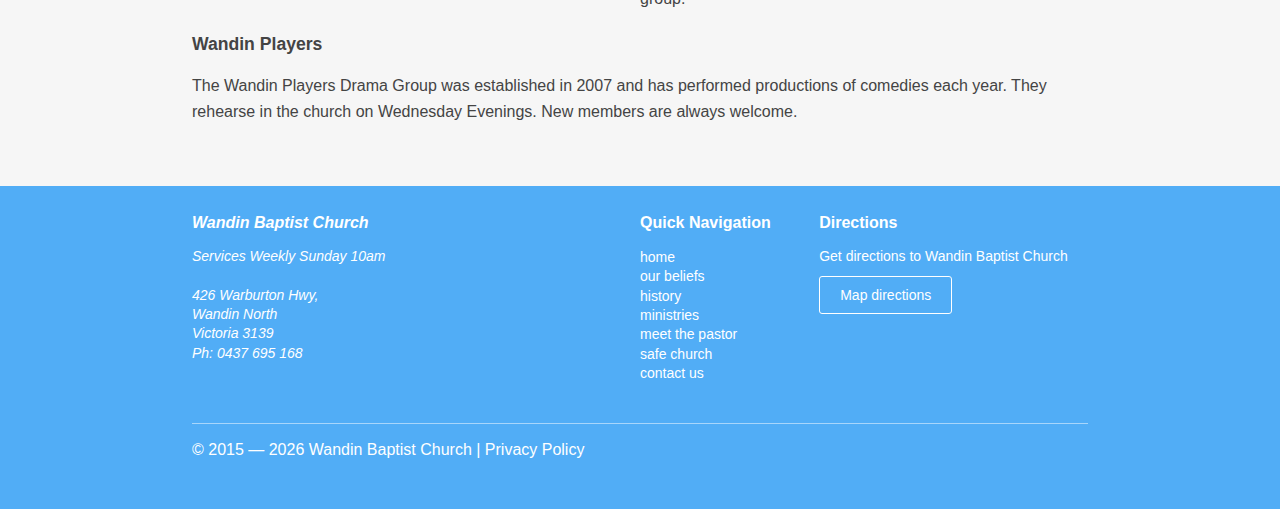
==== commit a47590b3: "Updated Craft Group and Men's Bible Studies Info" ====
--- a/index.html
+++ b/index.html
@@ -98,7 +98,7 @@
         </li>
         <li>
           <h4>mens bible study</h4>
-          <p>Men normally meet on Tuesday evenings for Bible study, but are taking the winter off because we are hosting guests who need a bed, a feed and some friendship on three nights of the week.
+          <p>Men normally meet on Tuesday evenings for Bible study at 7 pm. We don't meet on the first Tuesday of the month. Come and join us!</p>
           </p>
         </li>
 
@@ -108,10 +108,7 @@
         </li>
         <li>
           <h4>craft group</h4>
-          <p>Ladies craft group meets alternate Monday afternoons. Ladies enjoy the sharing of ideas and talents, and
-            the opportunity to learn new skills. Lots of talking, laughing and afternoon tea is associated with this
-            group.
-          </p>
+          <p>Ladies craft group meets at 1 pm on the second and fourth Mondays. Ladies enjoy the sharing of ideas and talents, and the opportunity to learn new skills. Lots of talking, laughing and afternoon tea is associated with this group.</p>
         </li>
         <li>
           <h4>wandin players</h4>
